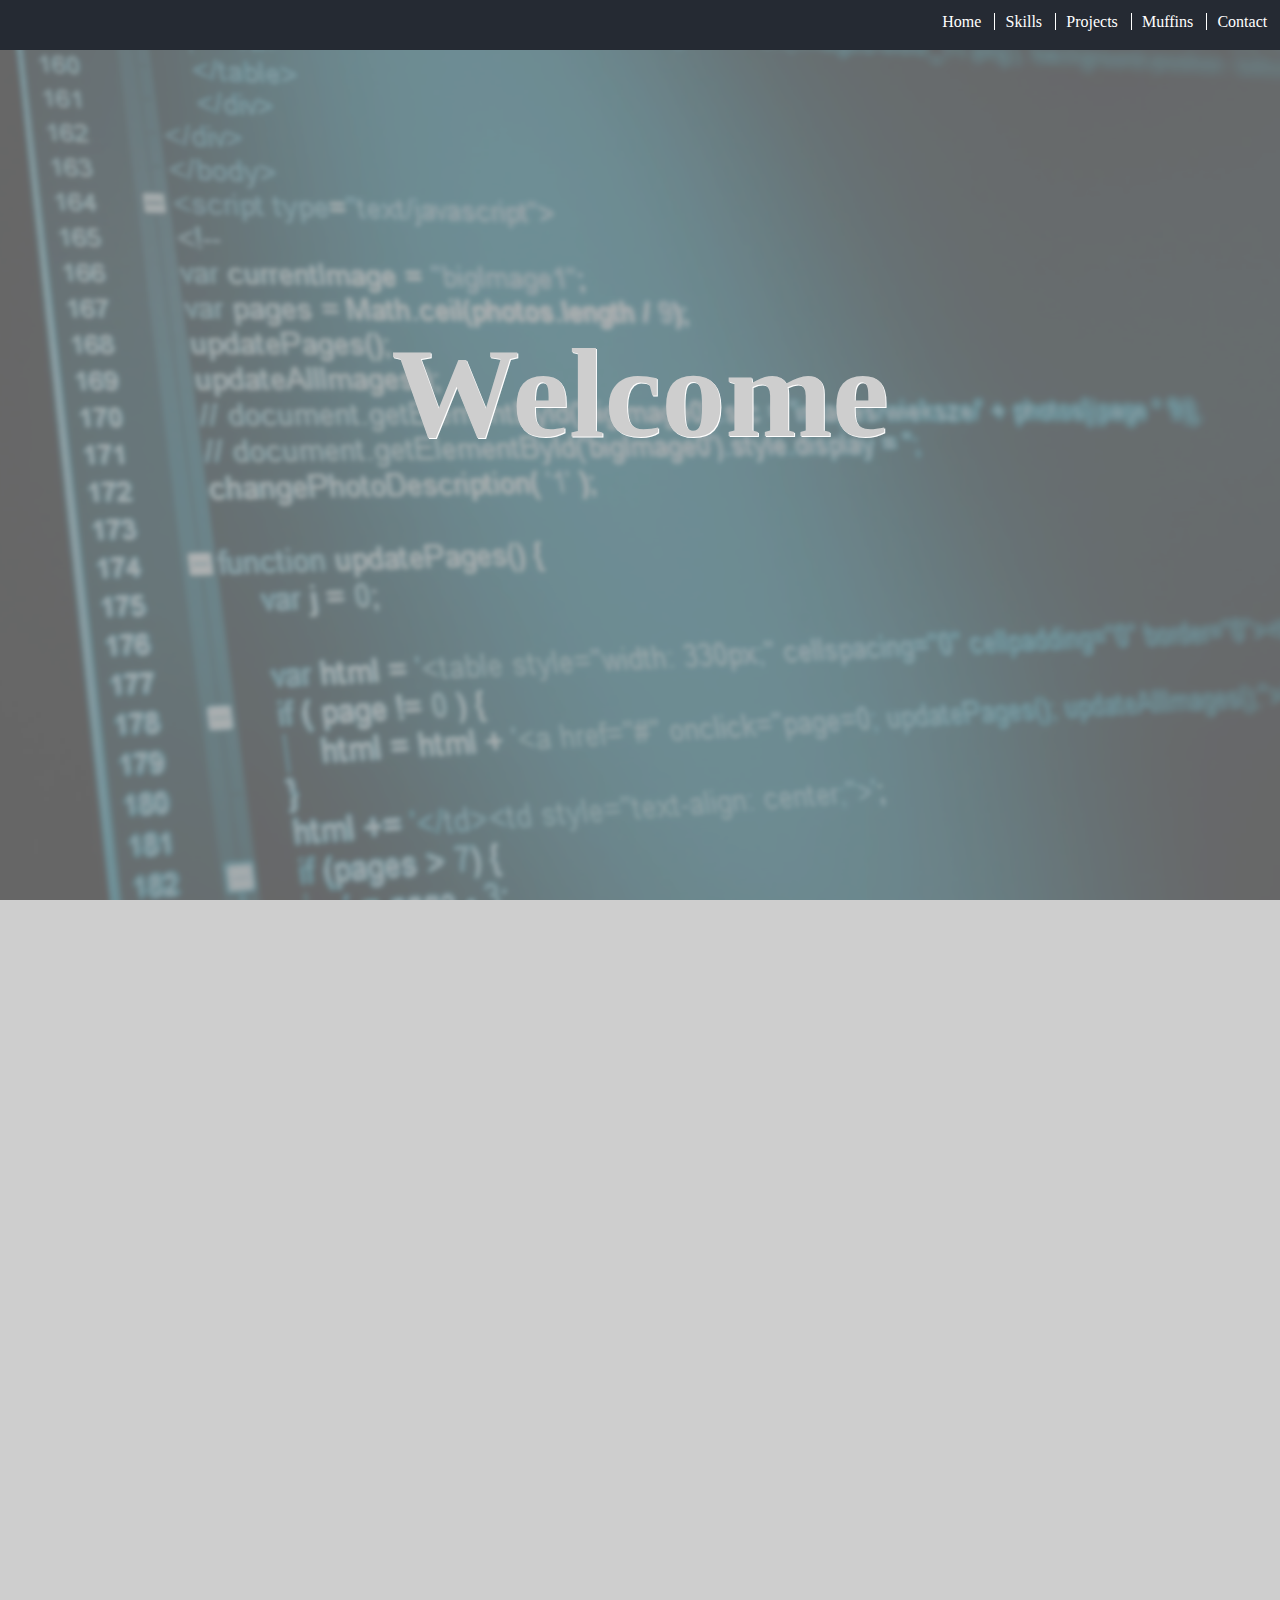
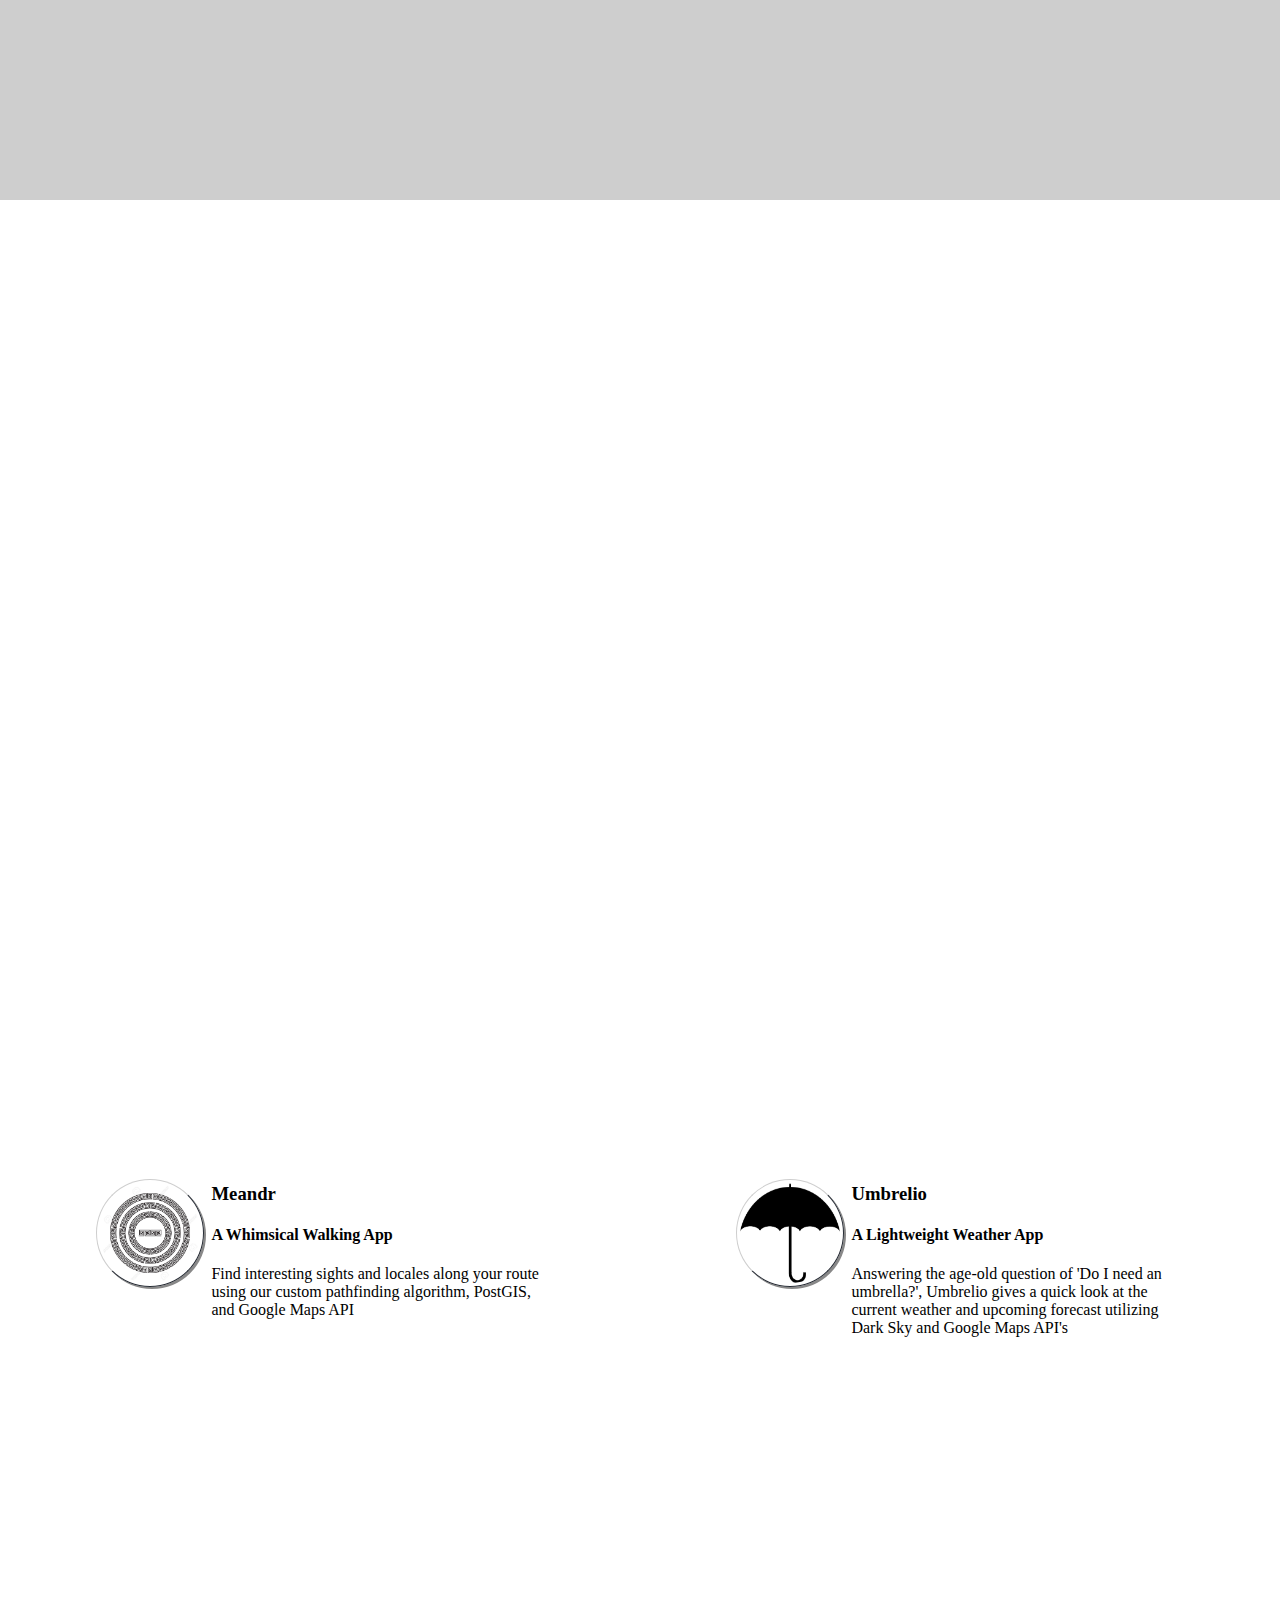
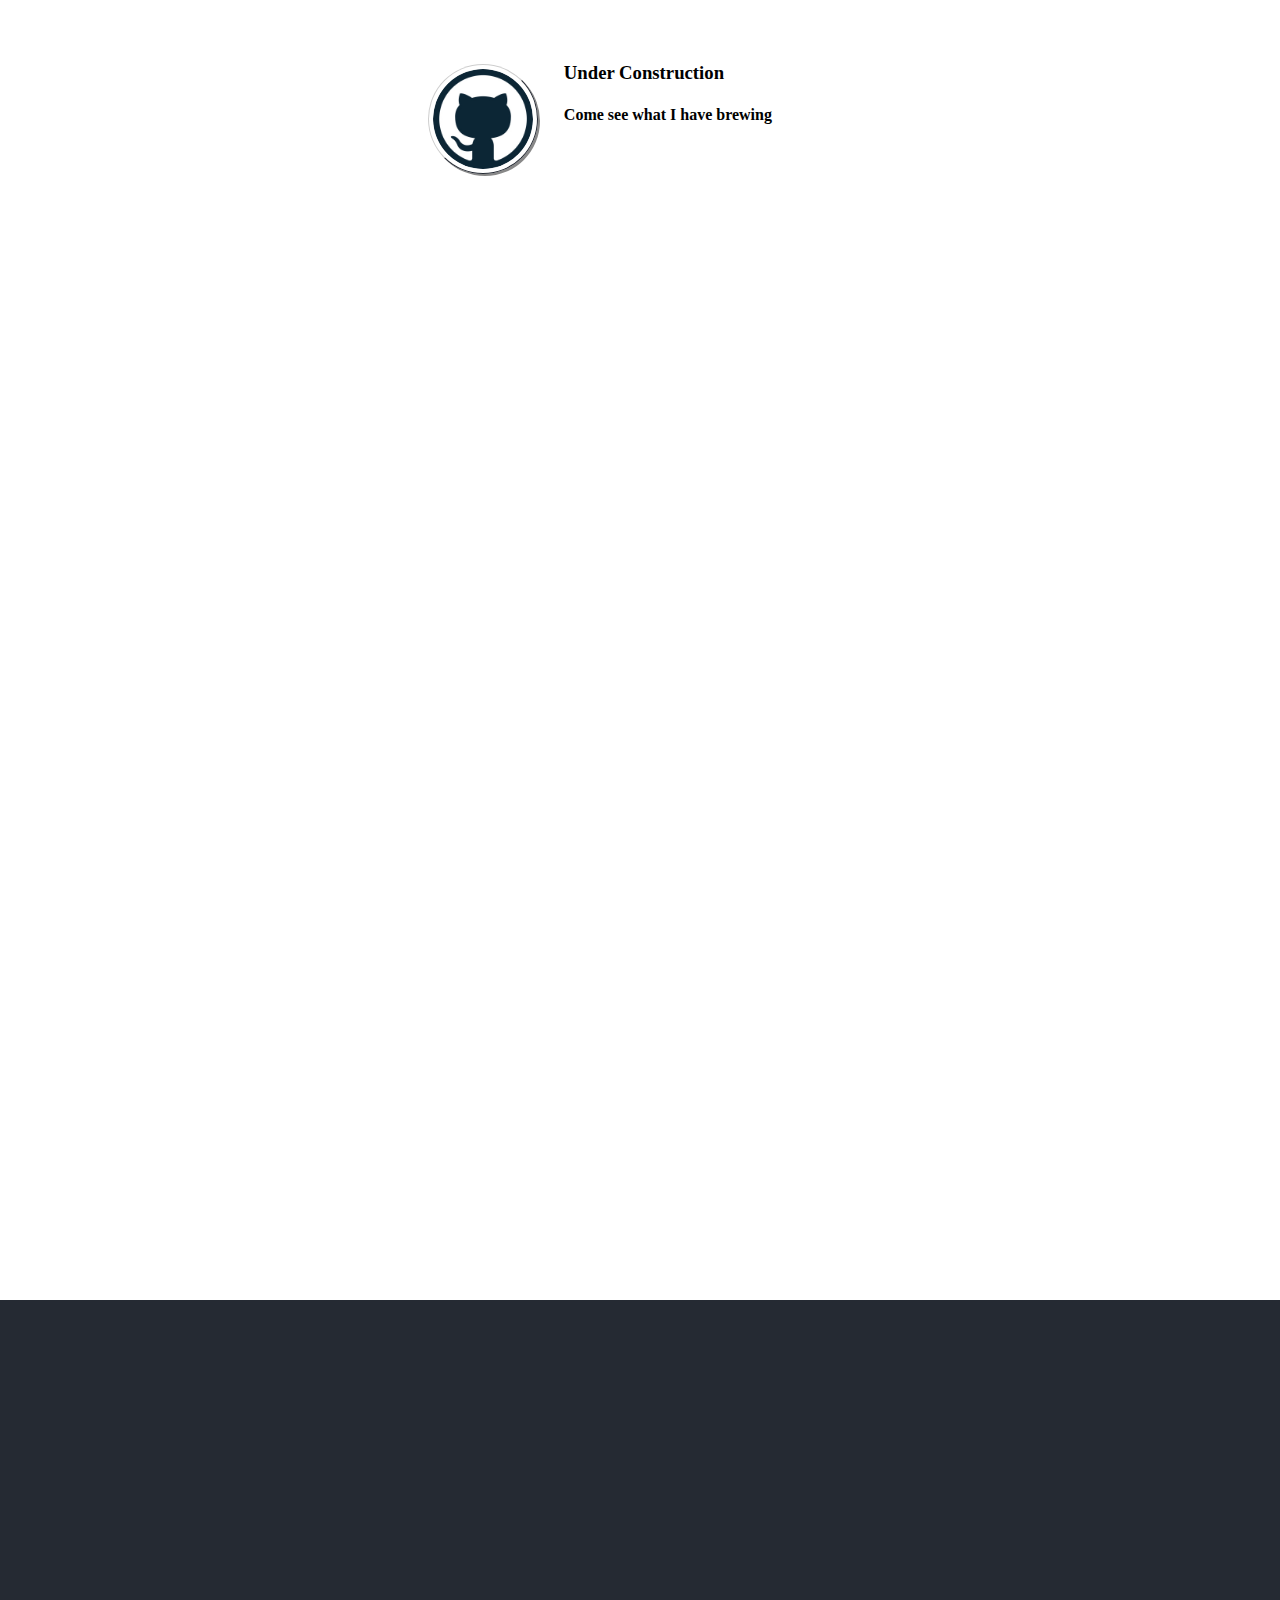
==== index.html @ 7a091af2 "add custom fonts (local)" ====
<!DOCTYPE html>
<html>
<head>
	<title></title>
	<link rel="stylesheet" type="text/css" href="./assets/css/styles.css">
	<script src="http://ajax.googleapis.com/ajax/libs/jquery/3.2.1/jquery.js"></script>
	<script type="text/javascript" src="./assets/js/application.js"></script>
</head>
<body>
	<header>
		<nav>
			<a href="index.html#splash">Home</a>
			<a href="index.html#skills">Skills</a>
			<a href="index.html#projects">Projects</a>
			<a href="index.html#muffins">Muffins</a>
			<a href="index.html#contact">Contact</a>
		</nav>
	</header>
	<section class="splash">
		<h1>Welcome</h1>
	</section>
	<section class="skills">
		
	</section>	
	<section class="divider"></section>
	<section class="projects">
		<section class="project">
			<section class="project-image">
				<a target="_blank" href="https://meandr.herokuapp.com">
					<img src="assets/static/images/meander.jpeg">
				</a>
			</section>	
			<section class="project-text">
				<h3>Meandr</h3>
				<h4>A Whimsical Walking App</h4>
				<p>Find interesting sights and locales along your route using our custom pathfinding algorithm, PostGIS, and Google Maps API</p>
			</section>
		</section>
		<section class="project">
			<section class="project-image">
				<a target="_blank" href="https://umbrelio.herokuapp.com">
					<img src="assets/static/images/umbrella.jpeg">
				</a>	 
			</section>
			<section class="project-text">
				<h3>Umbrelio</h3>
				<h4>A Lightweight Weather App</h4>
				<p>Answering the age-old question of 'Do I need an umbrella?', Umbrelio gives a quick look at the current weather and upcoming forecast utilizing Dark Sky and Google Maps API's</p>
			</section>
		</section>
		<section class="project">
			<section class="project-image">	
				<a target="_blank" href="https://github.com/Joel-B-Williams">
					<img src="assets/static/images/github.jpeg">
				</a>
			</section> 
			<section class="project-text">
				<h3>Under Construction</h3>
				<h4>Come see what I have brewing</h4>
			</section>
		</section>
		
	</section>
	<section class="divider"></section>
	<section class="muffins">
		
	</section>
	<section class="divider"></section>
	<section class="contact">
		
	</section>
</body>
</html>
---- assets/css/styles.css ----
body, html {
	margin: 0;
	padding: 0;
	font-family: jura;
}

h1 {
	margin: 0;
	padding: 25% 0 0 0;
	text-align: center;
	font-size: 8em;
	color: #cecece;
	text-shadow: 1px 1px white;
	font-family: the woodlands;
}

h2, h3, h4, h5, h6 {
	font-family: jura;
}

/*HEADER/NAV BAR*/

header {
	z-index: 1;
	min-height: 50px;
	background: #252a33;
	position: fixed;
	top: 0;
	width: 100%;
}

a {
	text-decoration: none;
	color: white;
}

a:hover {
	color: #cecece;
}

nav {
	padding: 1% 0 0 0;
	text-align: right;
}

nav a {
	border-right: solid white 1px;
	padding: 0 1% 0 .5%;
}

nav a:last-of-type {
	border-right: none;
}

/*LANDING SPLASH*/

.splash {
	background: url("../static/images/code.png") no-repeat top center fixed;
  background-size: cover;
  margin: 0;
  padding: 0;
}


/* DIVIDER SECTION */
.divider {
	background: url("../static/images/code.png") no-repeat top center fixed;
  background-size: cover;
  margin: 0;
  padding: 0;
  height: 100%;
  width: 100%;
}
/* SKILLS SECTION */
.skills {
	background: #cecece;
}

/* PROJECTS SECTION*/
.projects {
	background: white;
	display: flex;
	justify-content: space-around;
	flex-wrap: wrap;
}

.project-image {
	width: 30%;
}

.project-text {
	margin: 0 0 0 3%;
}

.project {
	display: flex;
	width: 35%;	
	margin: 5% 0 0 0;
}

.project a {
	width: 100%;
}

.project img {
	display: block;
	margin: 15% auto 0 auto;
	height: 100px;
	width: 100px;
	border-radius: 100px;
	border-top: 1px solid #cecece;
  border-left: 1px solid #cecece;
  border-right: 1px solid #252a33;
  border-bottom: 1px solid #252a33;
  box-shadow: 2px 2px #888888;
	padding: 3% 3% 3% 3%;
}


/* MUFFINS!!! */
.muffins {
	background: #252a33;
}
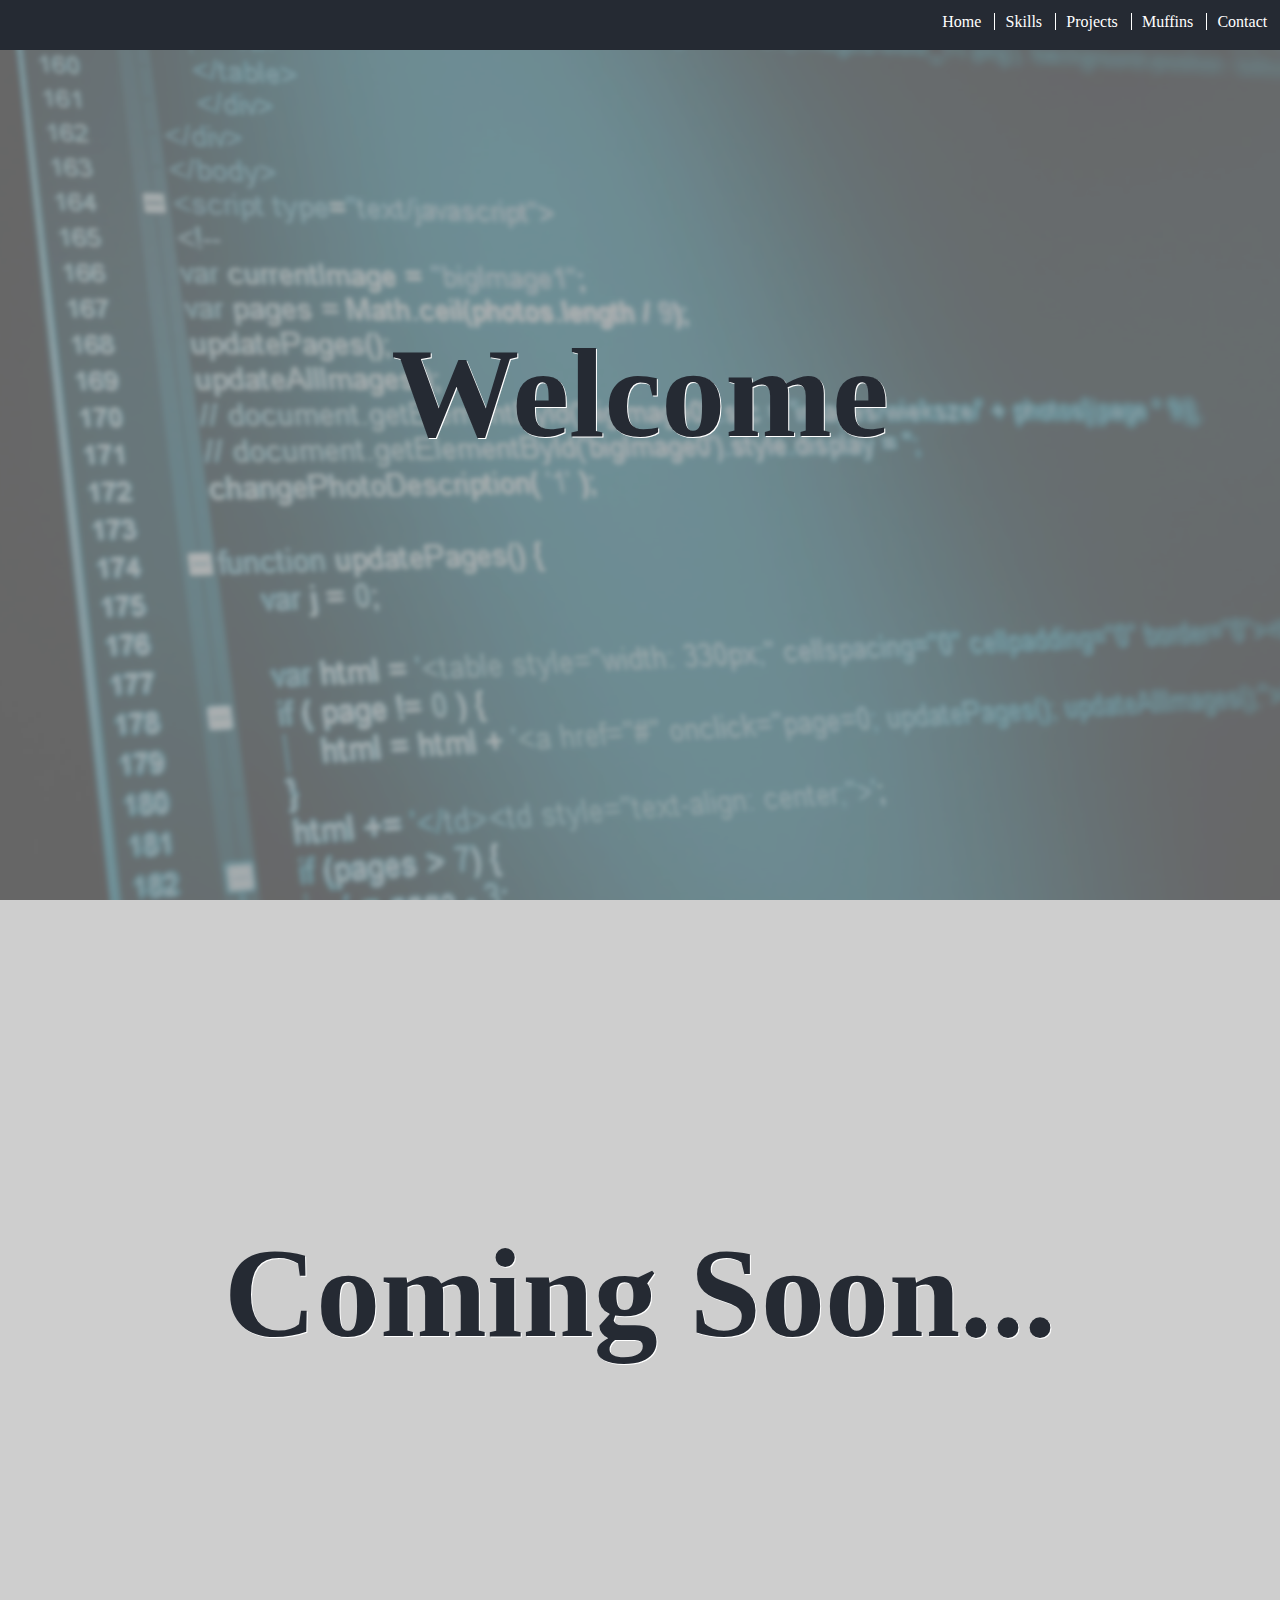
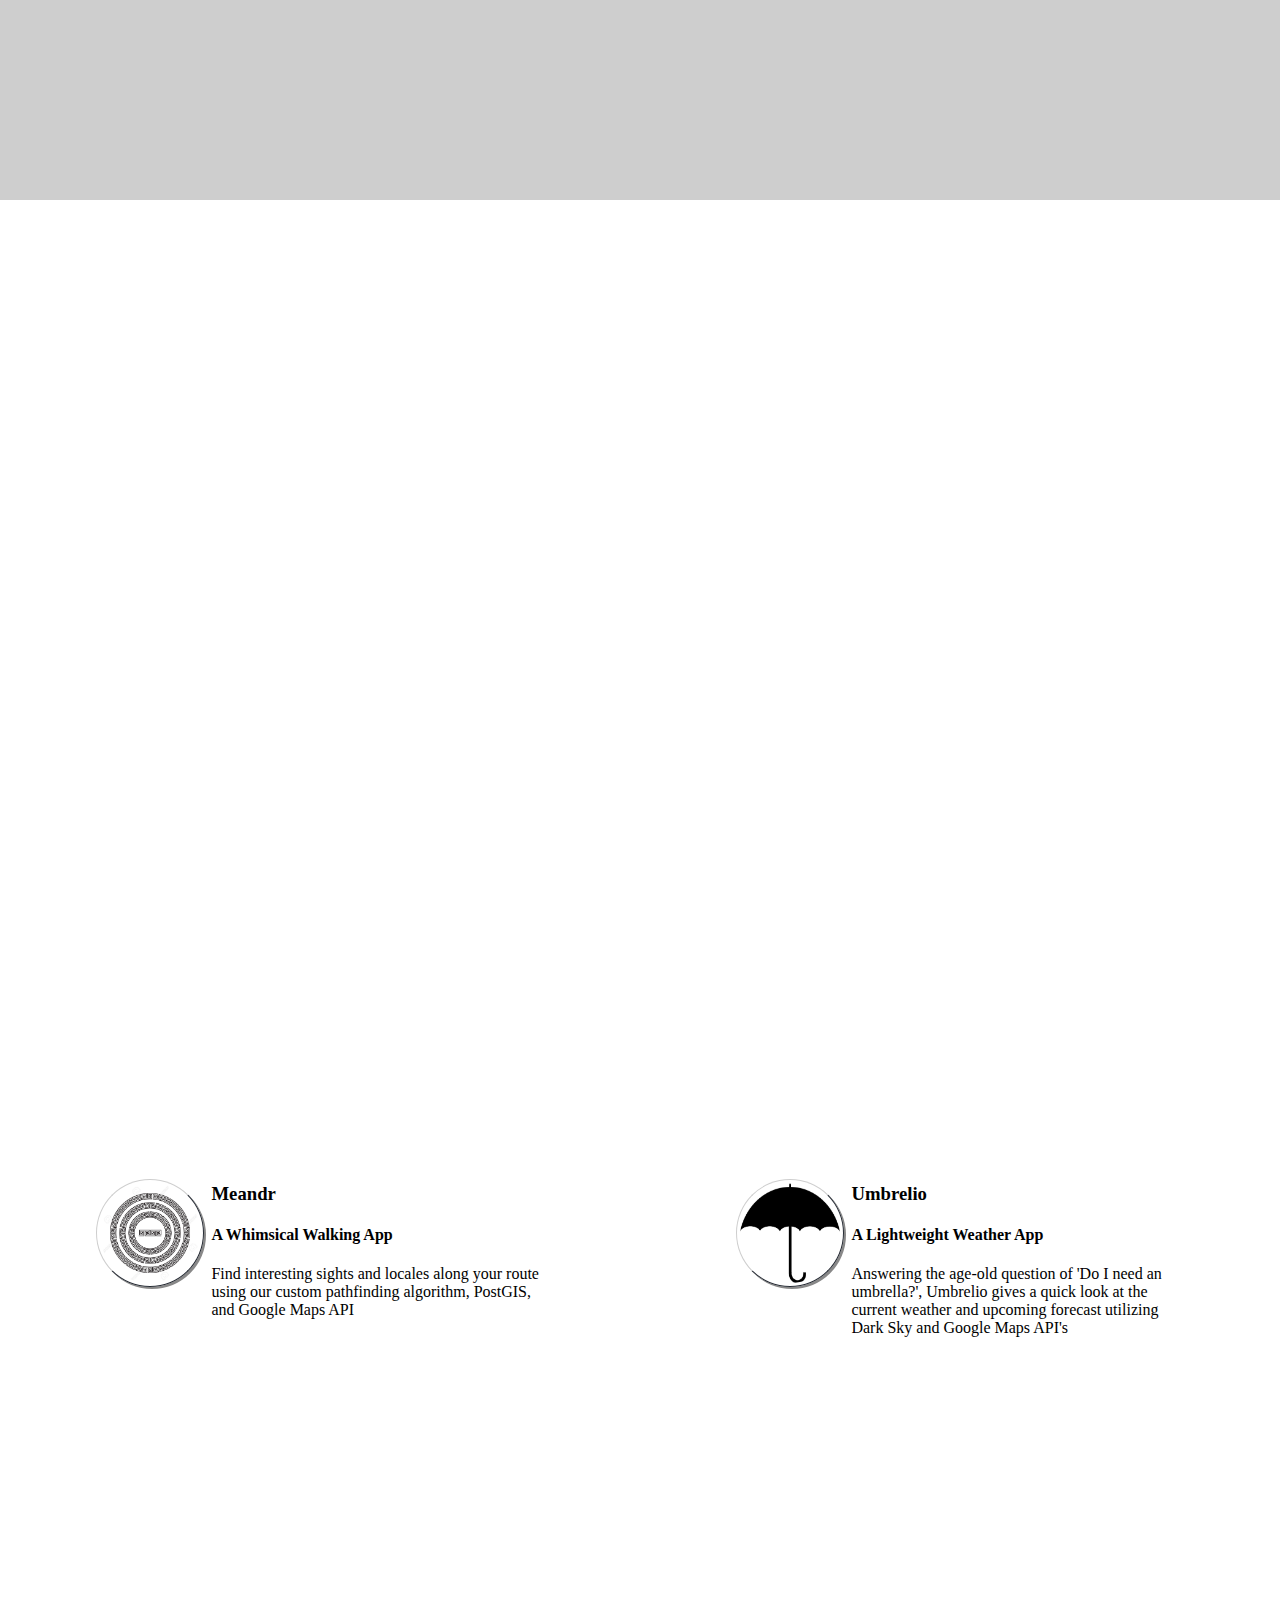
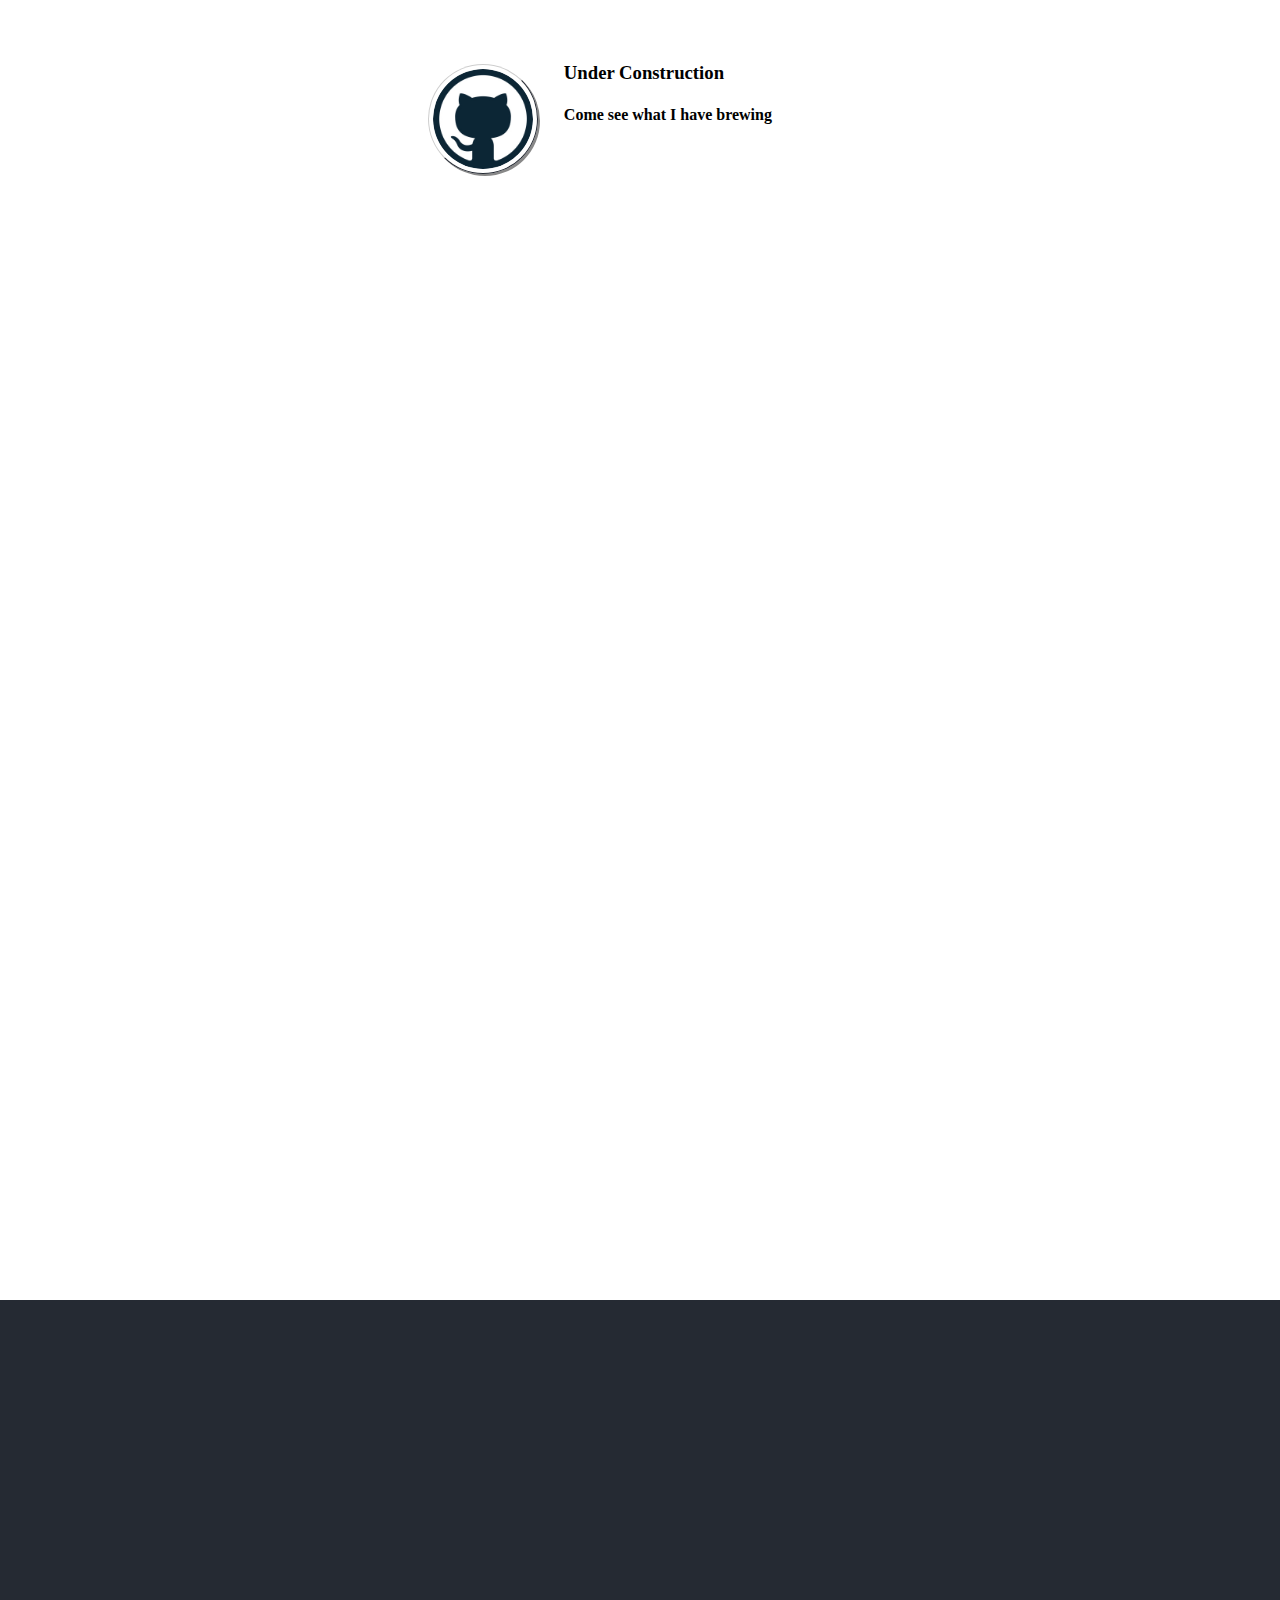
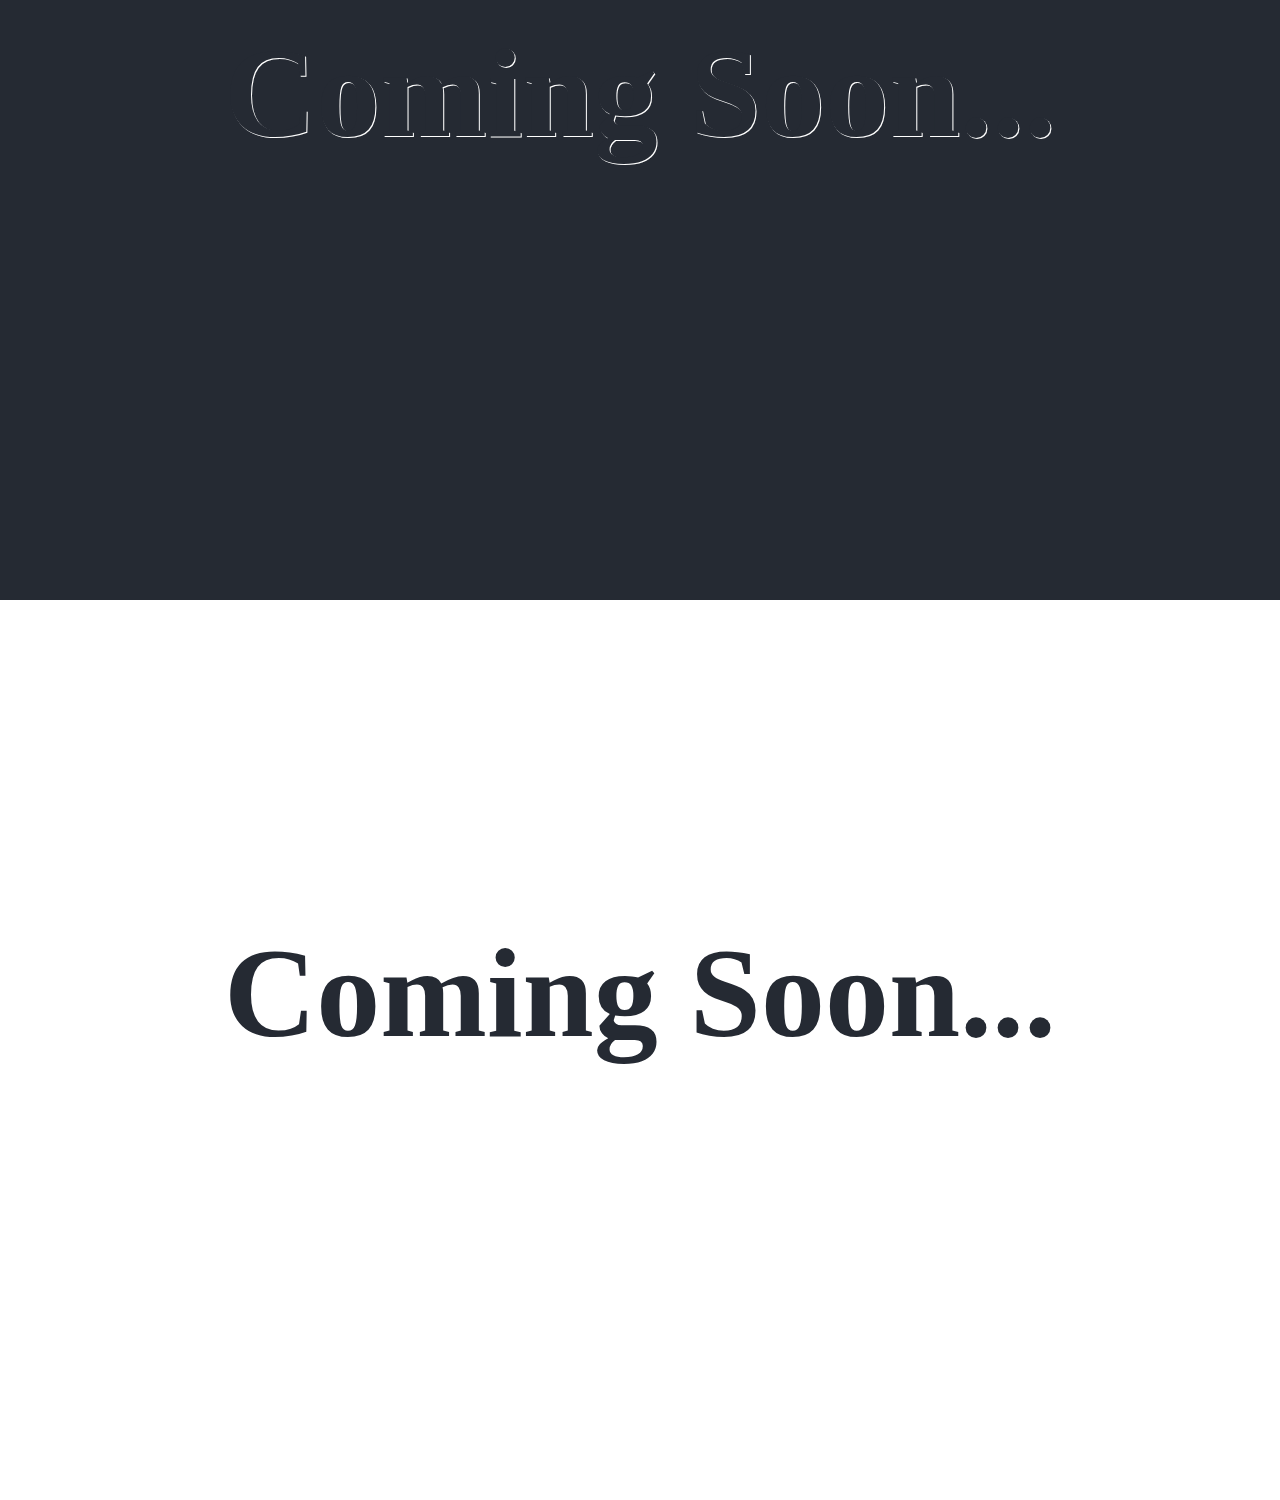
==== commit d512fc0c: "coming soon" ====
--- a/index.html
+++ b/index.html
@@ -20,7 +20,7 @@
 		<h1>Welcome</h1>
 	</section>
 	<section class="skills">
-		
+				<h1>Coming Soon...</h1>
 	</section>	
 	<section class="divider"></section>
 	<section class="projects">
@@ -63,11 +63,10 @@
 	</section>
 	<section class="divider"></section>
 	<section class="muffins">
-		
+				<h1>Coming Soon...</h1>
 	</section>
-	<section class="divider"></section>
-	<section class="contact">
-		
+	<section class="divider contact">
+				<h1>Coming Soon...</h1>
 	</section>
 </body>
 </html>--- a/assets/css/styles.css
+++ b/assets/css/styles.css
@@ -9,7 +9,7 @@
 	padding: 25% 0 0 0;
 	text-align: center;
 	font-size: 8em;
-	color: #cecece;
+	color: #252a33;
 	text-shadow: 1px 1px white;
 	font-family: the woodlands;
 }
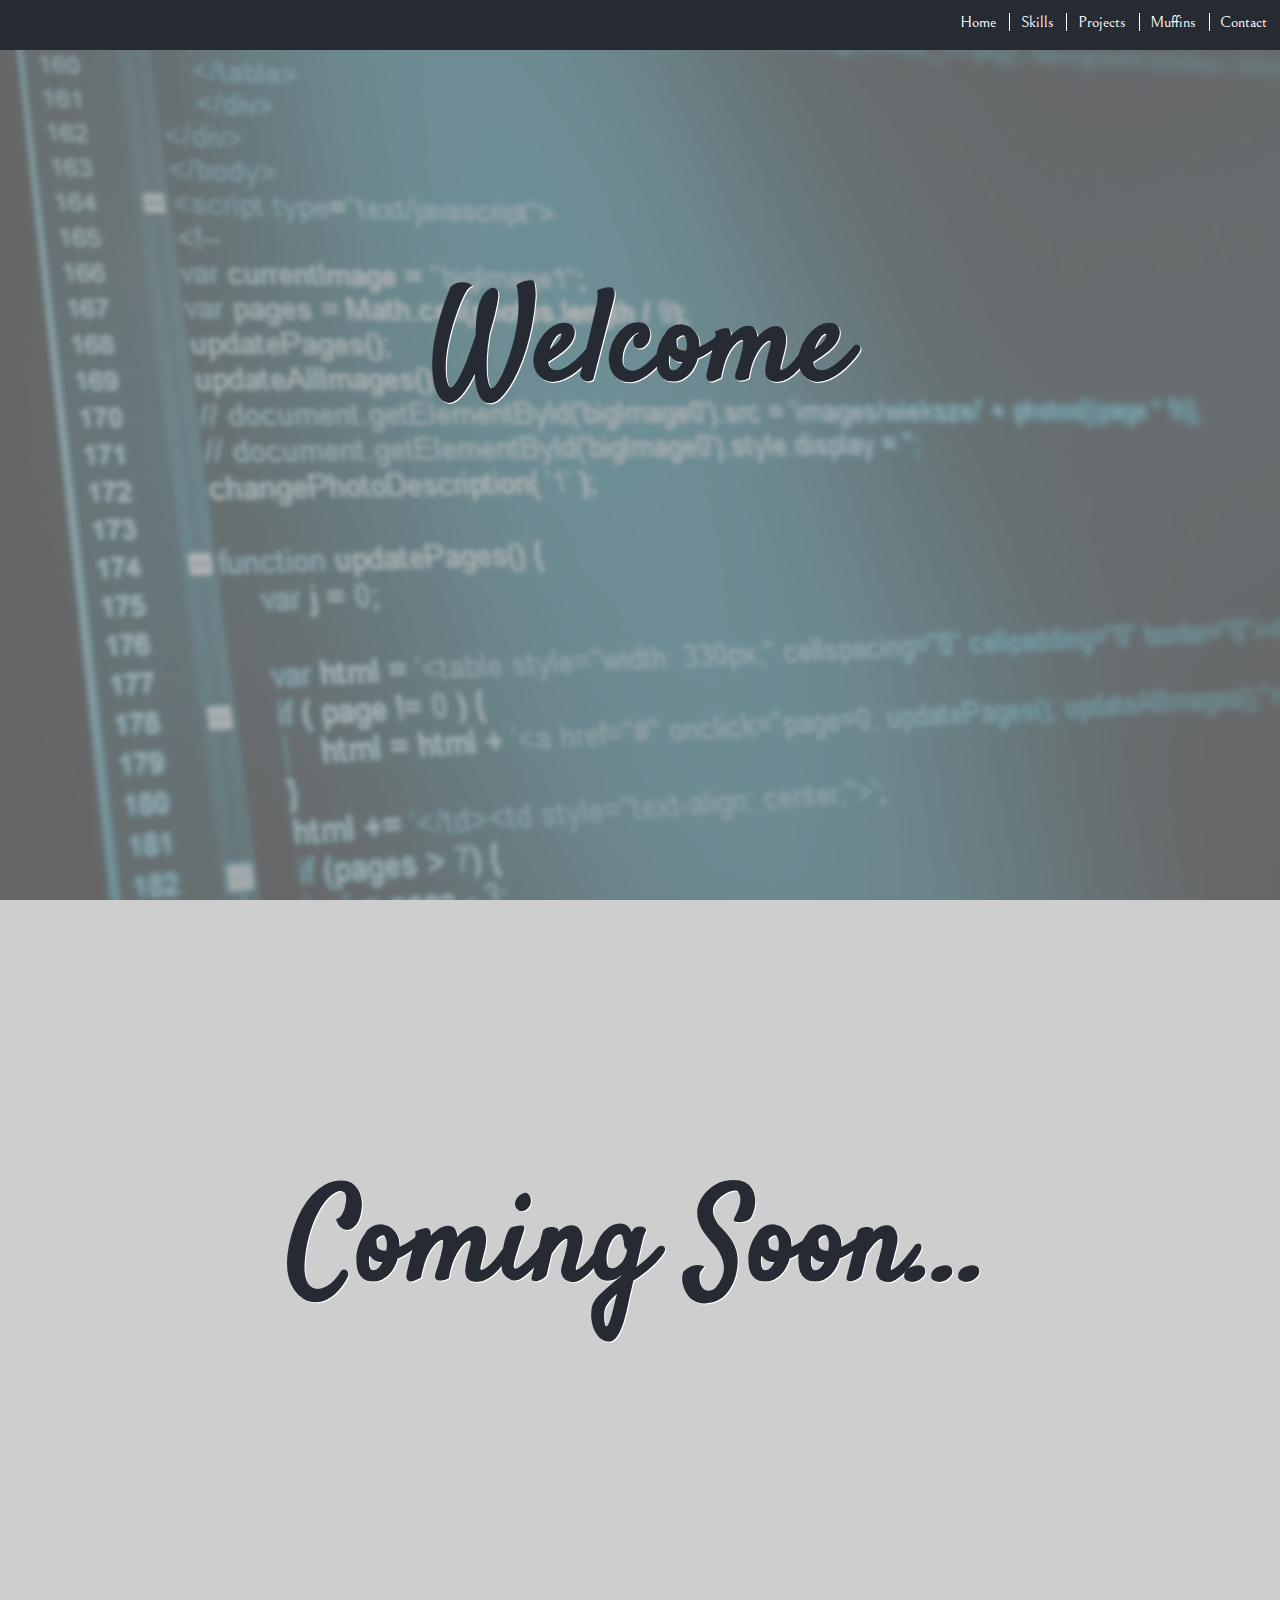
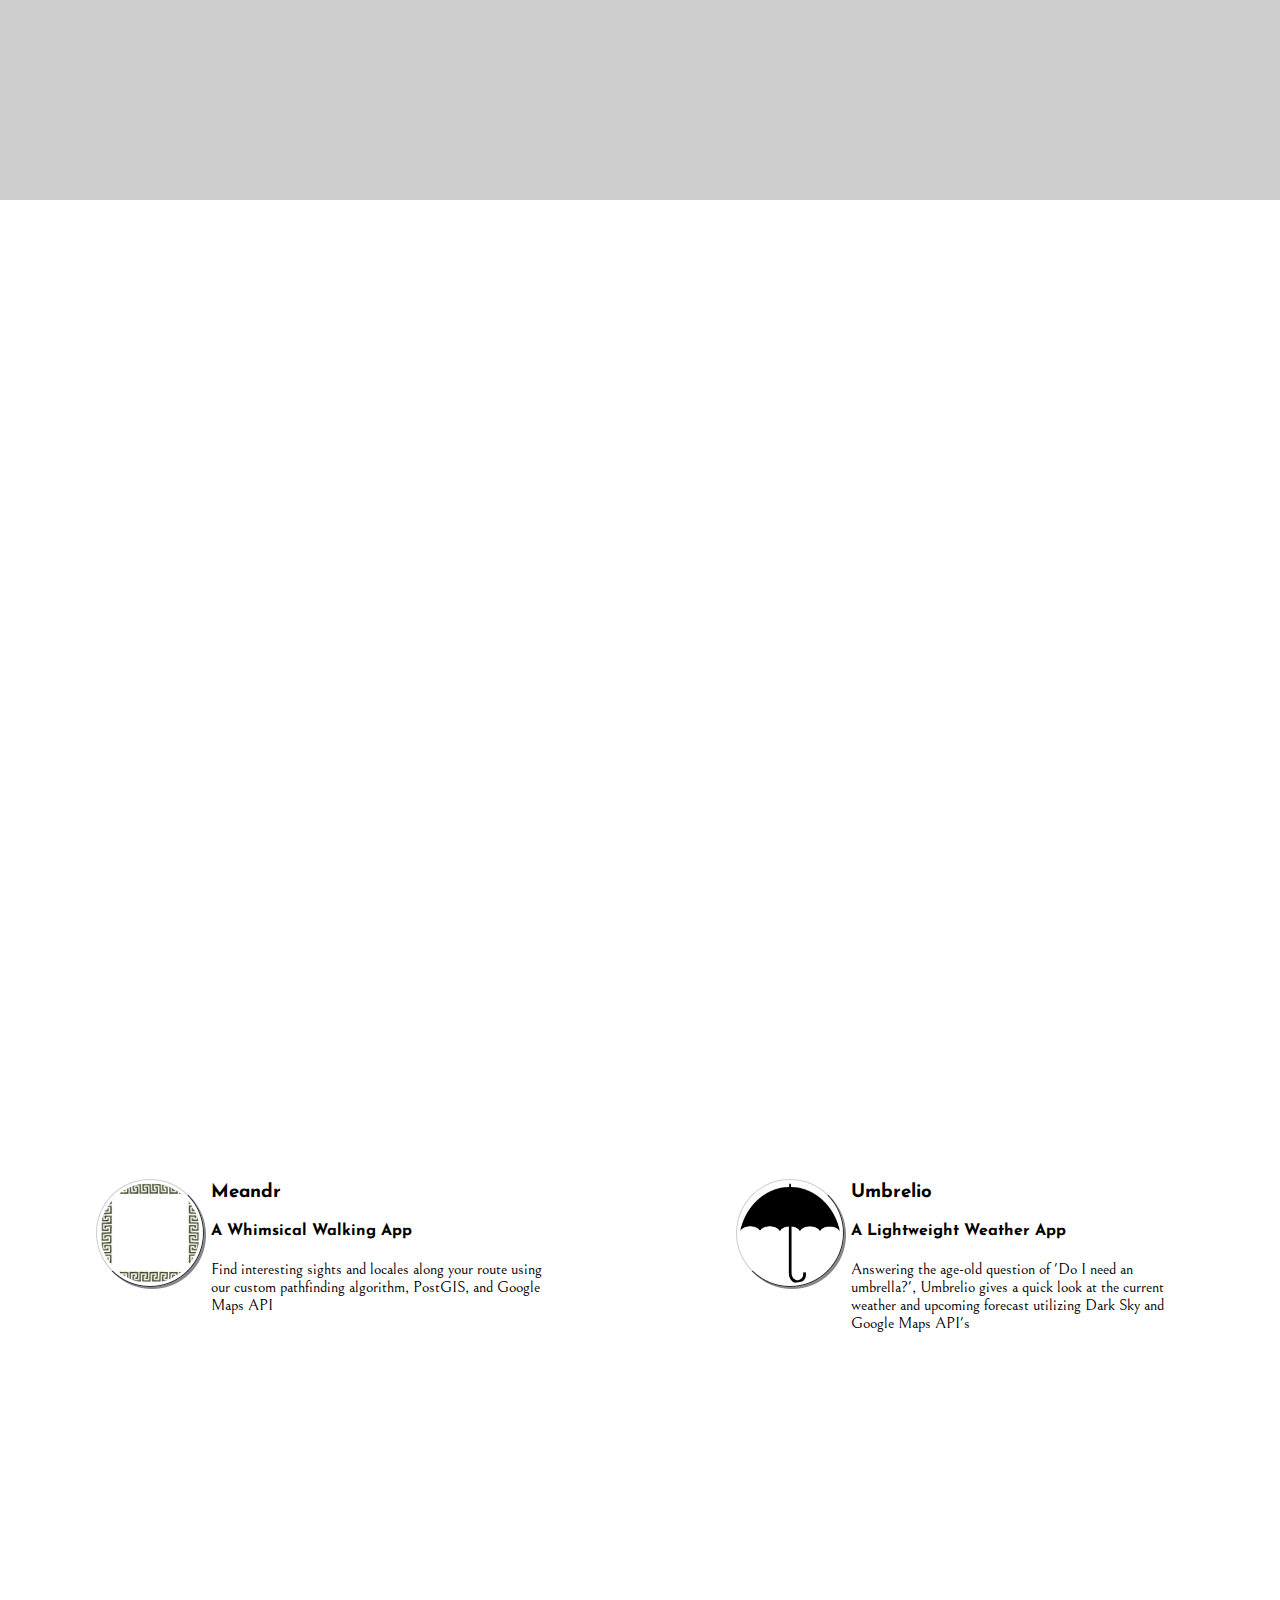
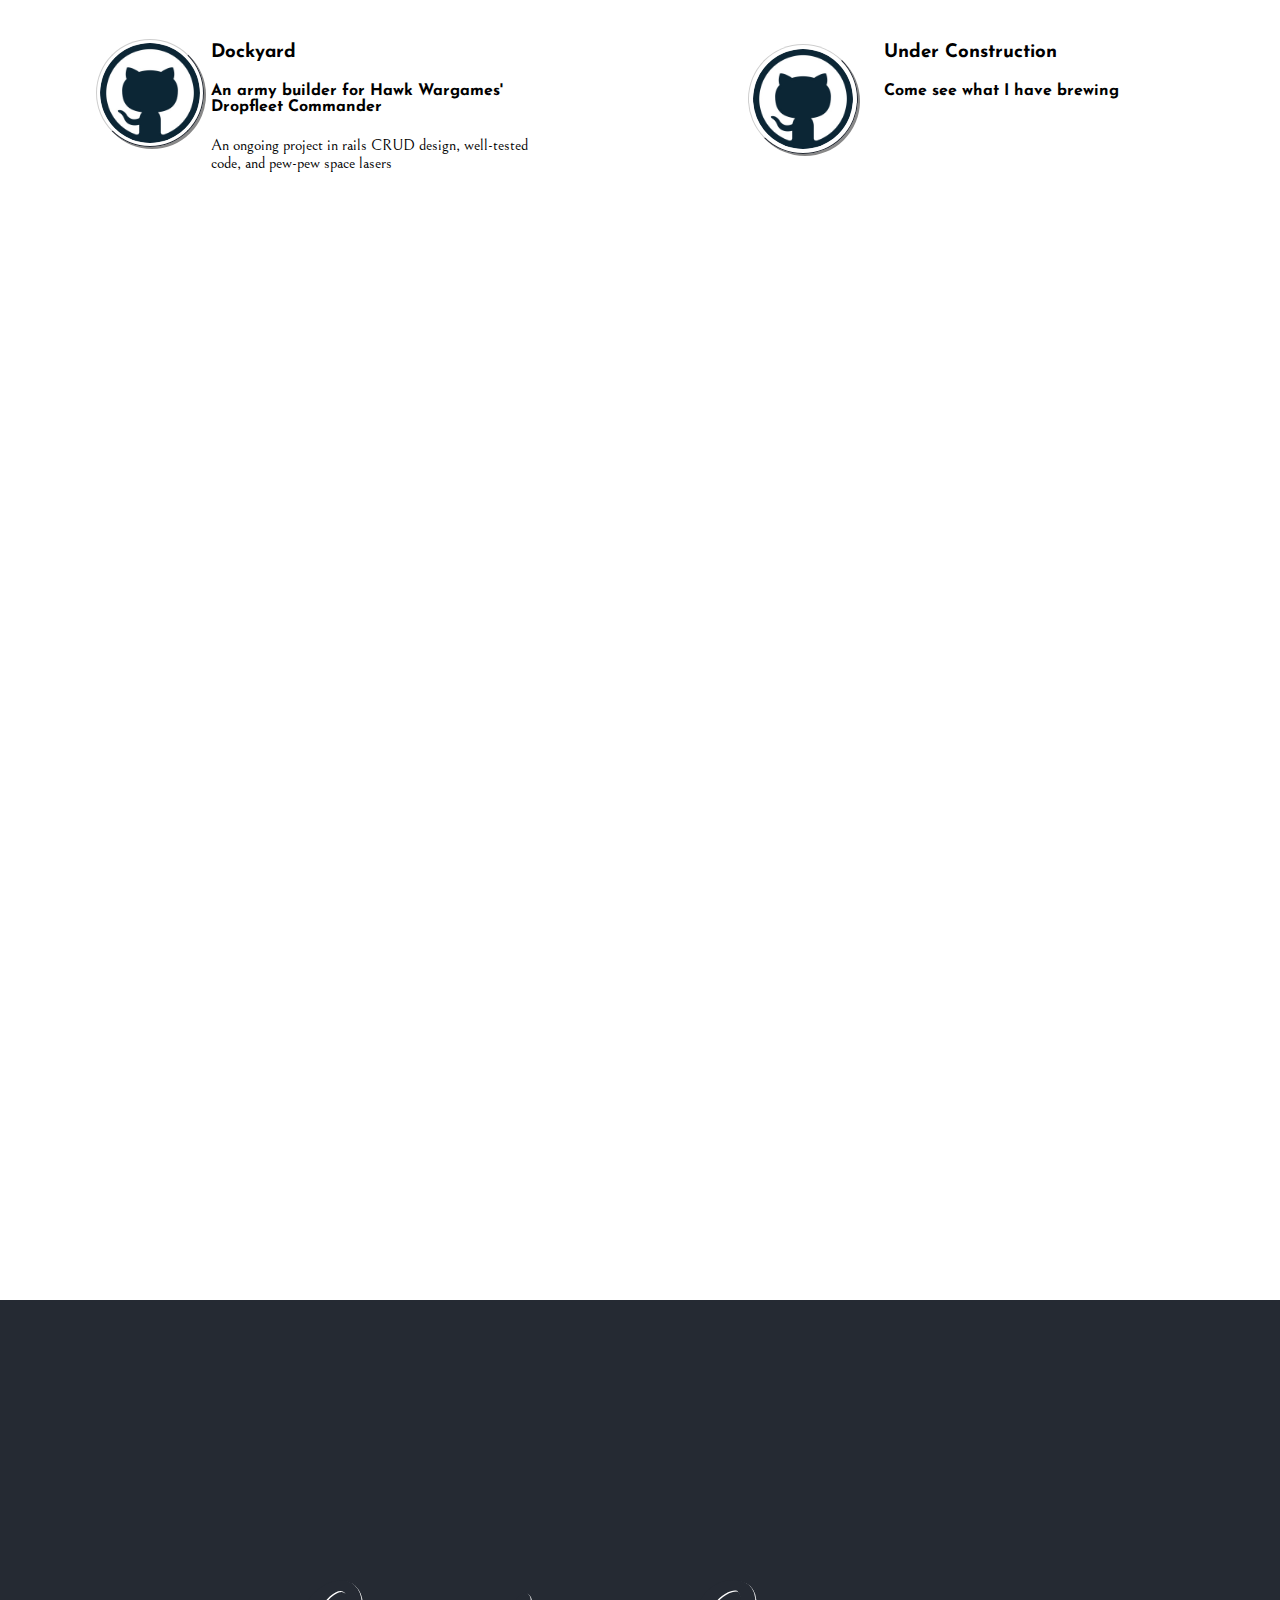
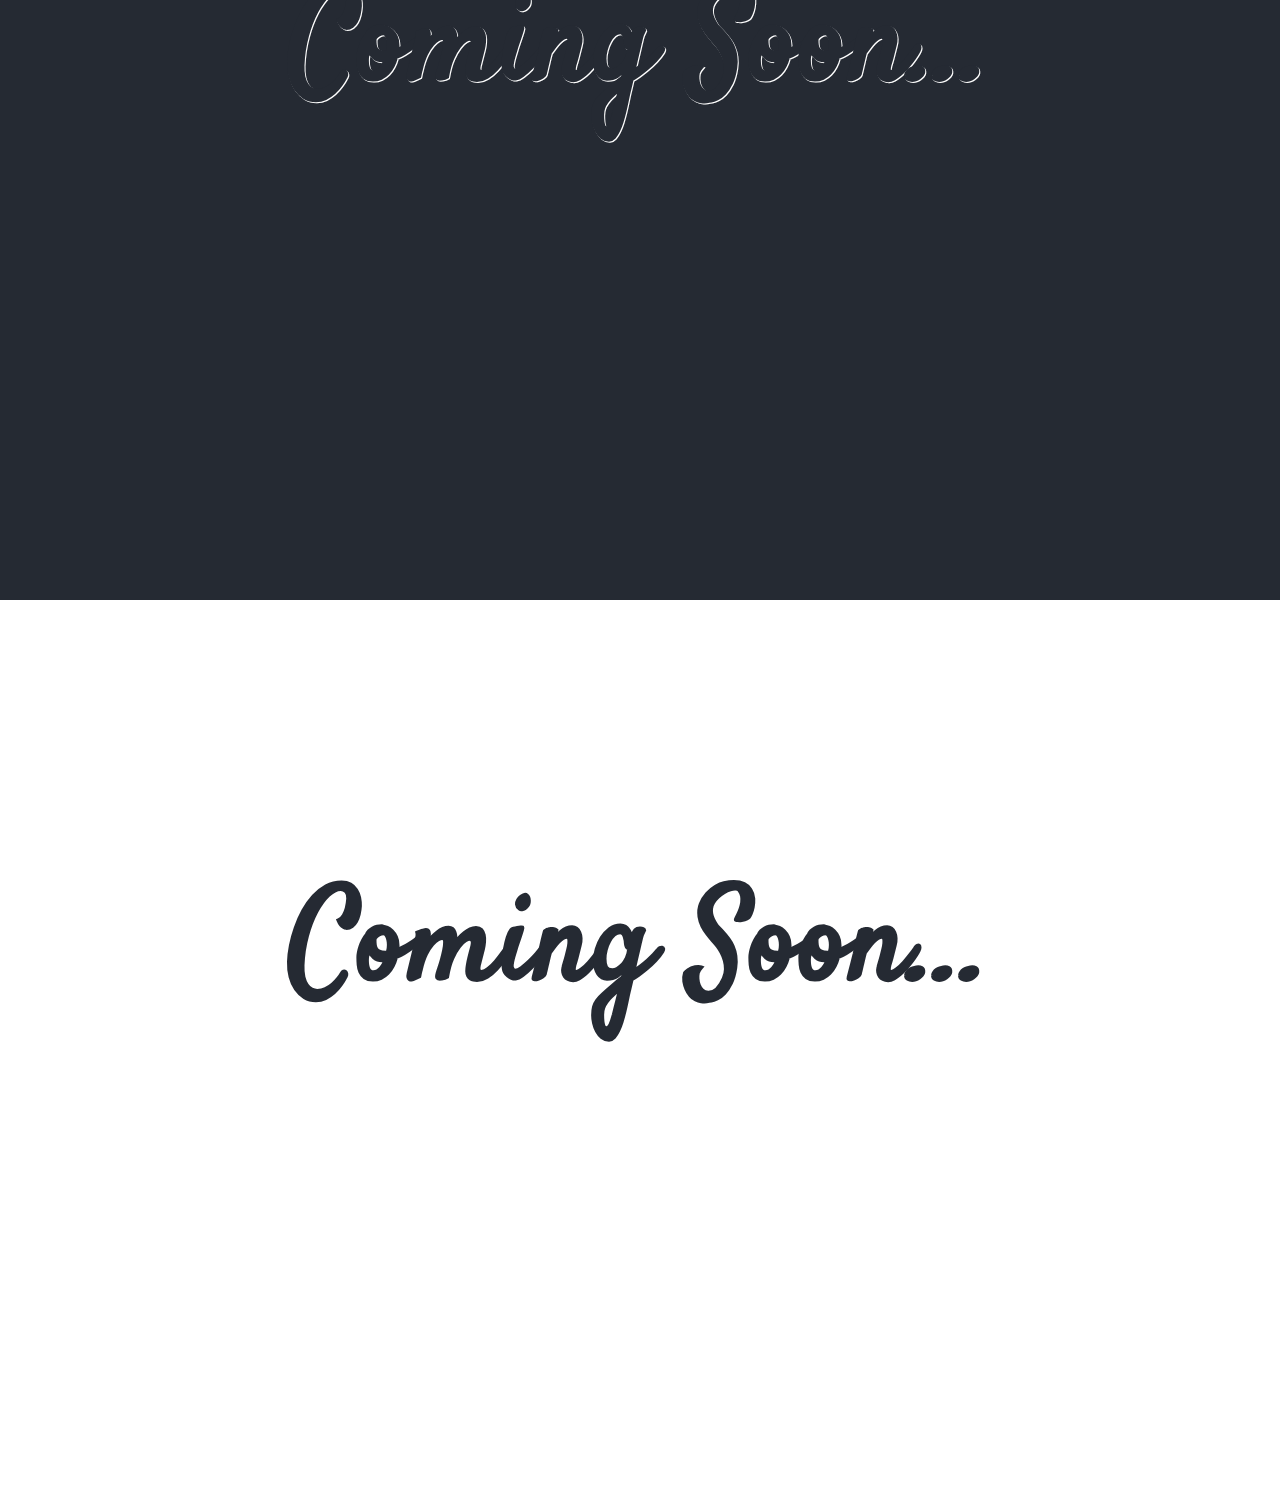
==== commit 95e65bf2: "add dockyard project" ====
--- a/index.html
+++ b/index.html
@@ -3,7 +3,7 @@
 <head>
 	<title></title>
 	<link rel="stylesheet" type="text/css" href="./assets/css/styles.css">
-	<script src="http://ajax.googleapis.com/ajax/libs/jquery/3.2.1/jquery.js"></script>
+	<script src="https://ajax.googleapis.com/ajax/libs/jquery/3.2.1/jquery.js"></script>
 	<script type="text/javascript" src="./assets/js/application.js"></script>
 </head>
 <body>
@@ -50,6 +50,18 @@
 		</section>
 		<section class="project">
 			<section class="project-image">	
+				<a target="_blank" href="https://dockyard.herokuapp.com">
+					<img src="assets/static/images/github.jpeg">
+				</a>
+			</section> 
+			<section class="project-text">
+				<h3>Dockyard</h3>
+				<h4>An army builder for Hawk Wargames' Dropfleet Commander</h4>
+				<p>An ongoing project in rails CRUD design, well-tested code, and pew-pew space lasers</p>
+			</section>
+		</section>
+		<section class="project">
+			<section class="project-image">	
 				<a target="_blank" href="https://github.com/Joel-B-Williams">
 					<img src="assets/static/images/github.jpeg">
 				</a>
--- a/assets/css/styles.css
+++ b/assets/css/styles.css
@@ -1,21 +1,23 @@
+@import url('https://fonts.googleapis.com/css?family=Bellefair|Josefin+Sans|Satisfy');
+
 body, html {
 	margin: 0;
 	padding: 0;
-	font-family: jura;
+	font-family: 'Bellefair', serif;
 }
 
 h1 {
 	margin: 0;
-	padding: 25% 0 0 0;
+	padding: 20% 0 0 0;
 	text-align: center;
 	font-size: 8em;
 	color: #252a33;
 	text-shadow: 1px 1px white;
-	font-family: the woodlands;
+	font-family: 'Satisfy', cursive;
 }
 
 h2, h3, h4, h5, h6 {
-	font-family: jura;
+	font-family: 'Josefin Sans', sans-serif;
 }
 
 /*HEADER/NAV BAR*/
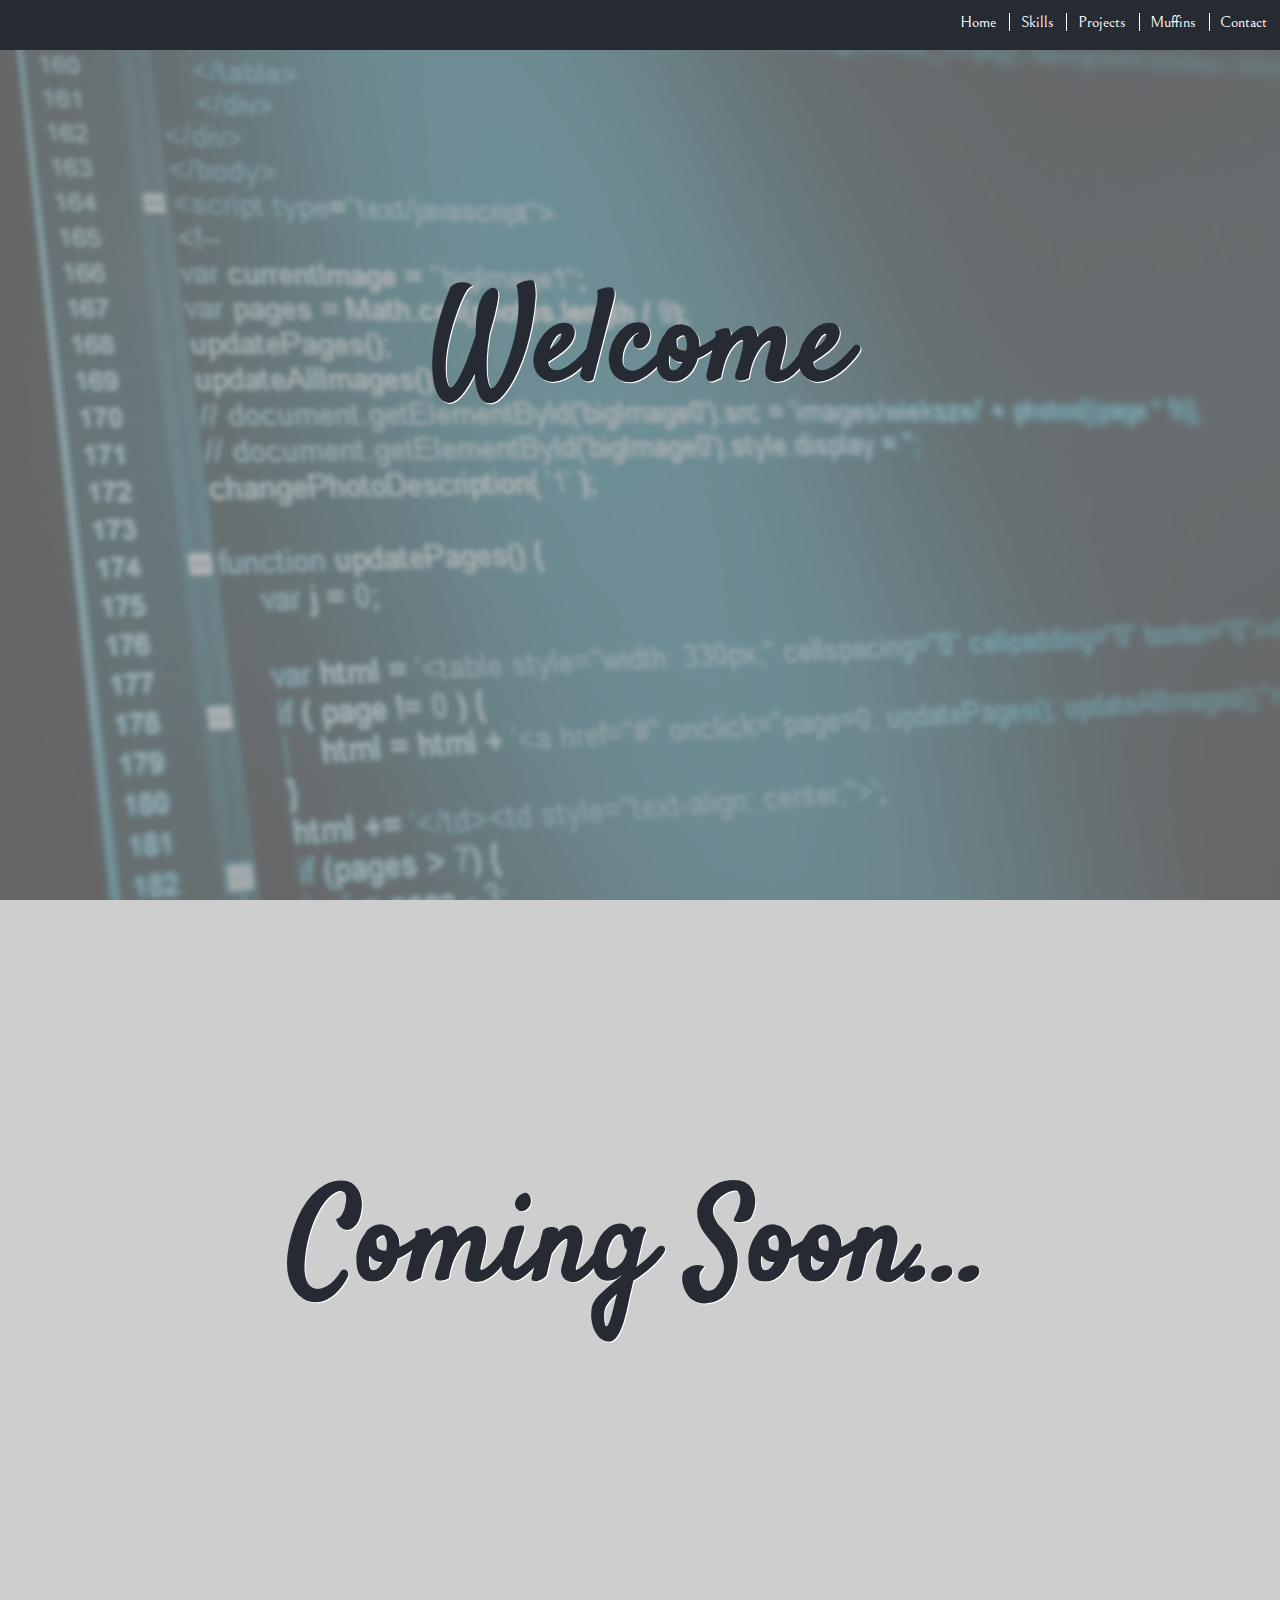
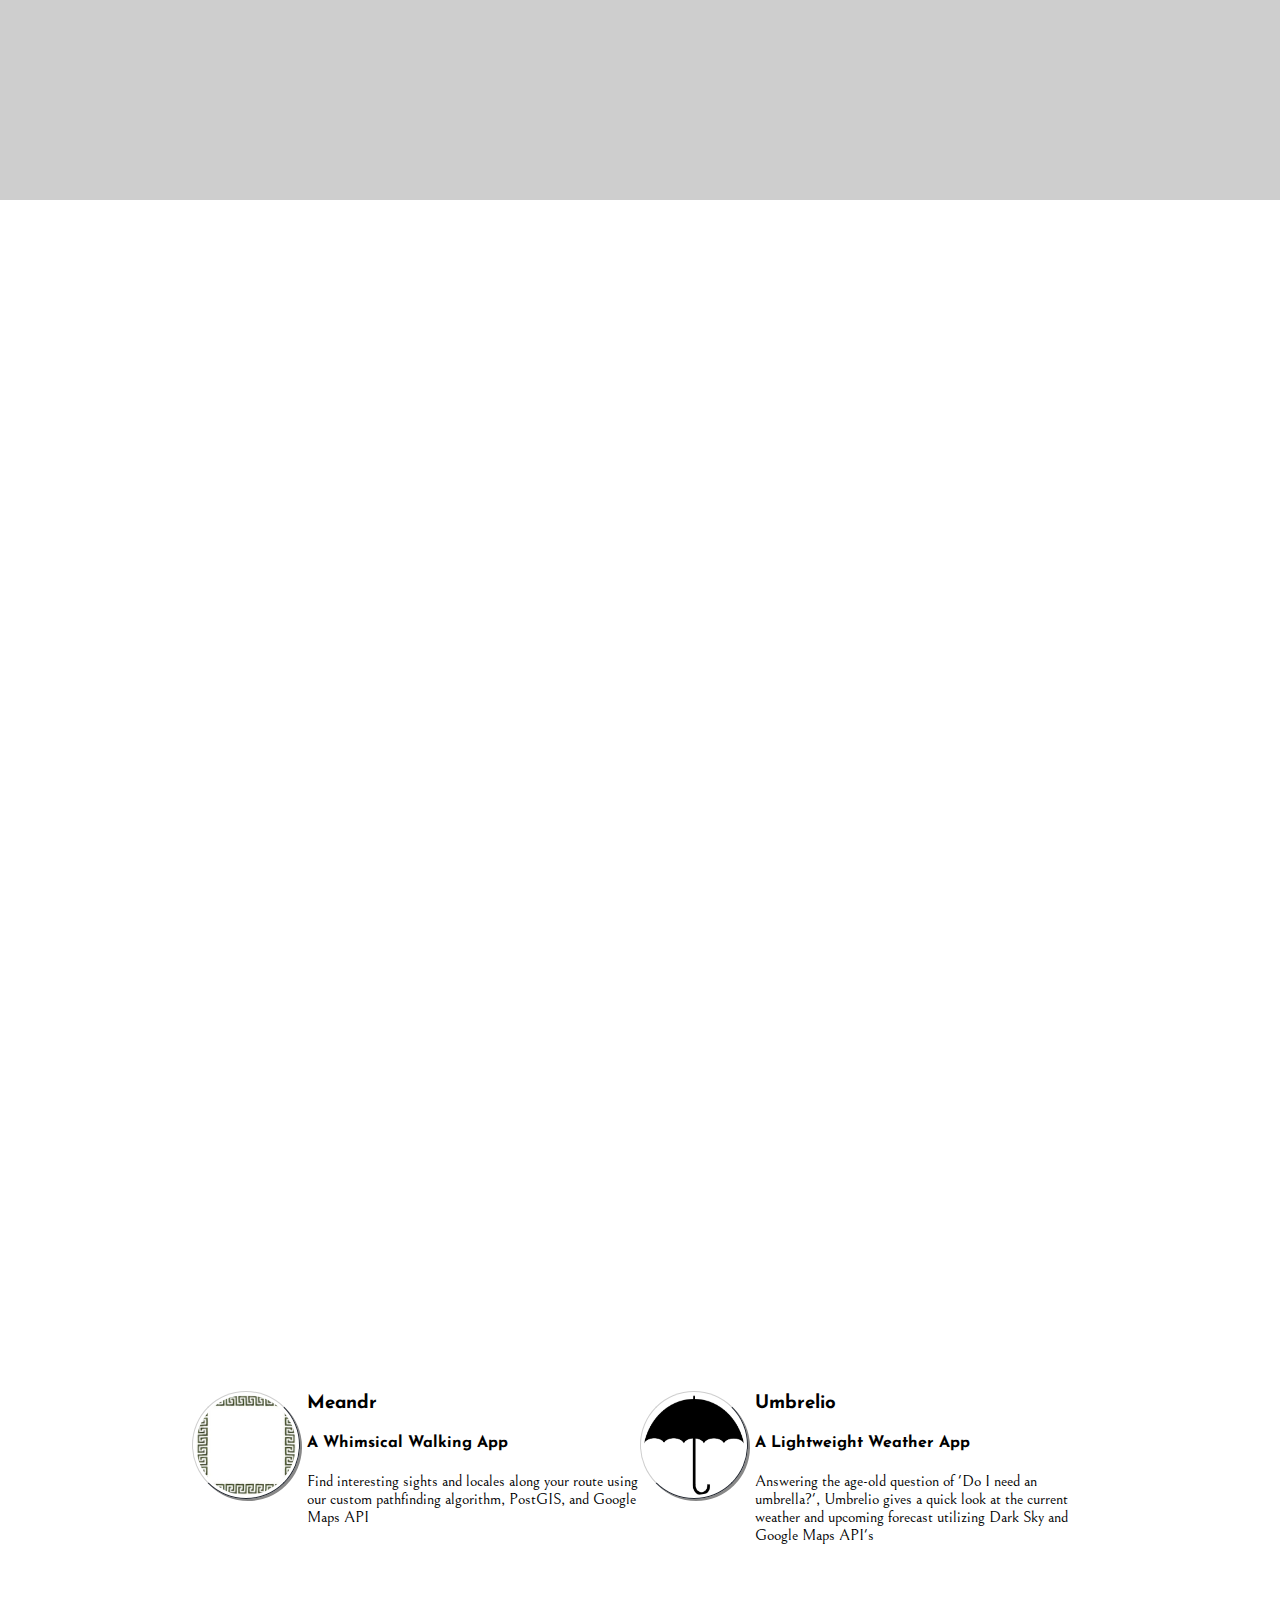
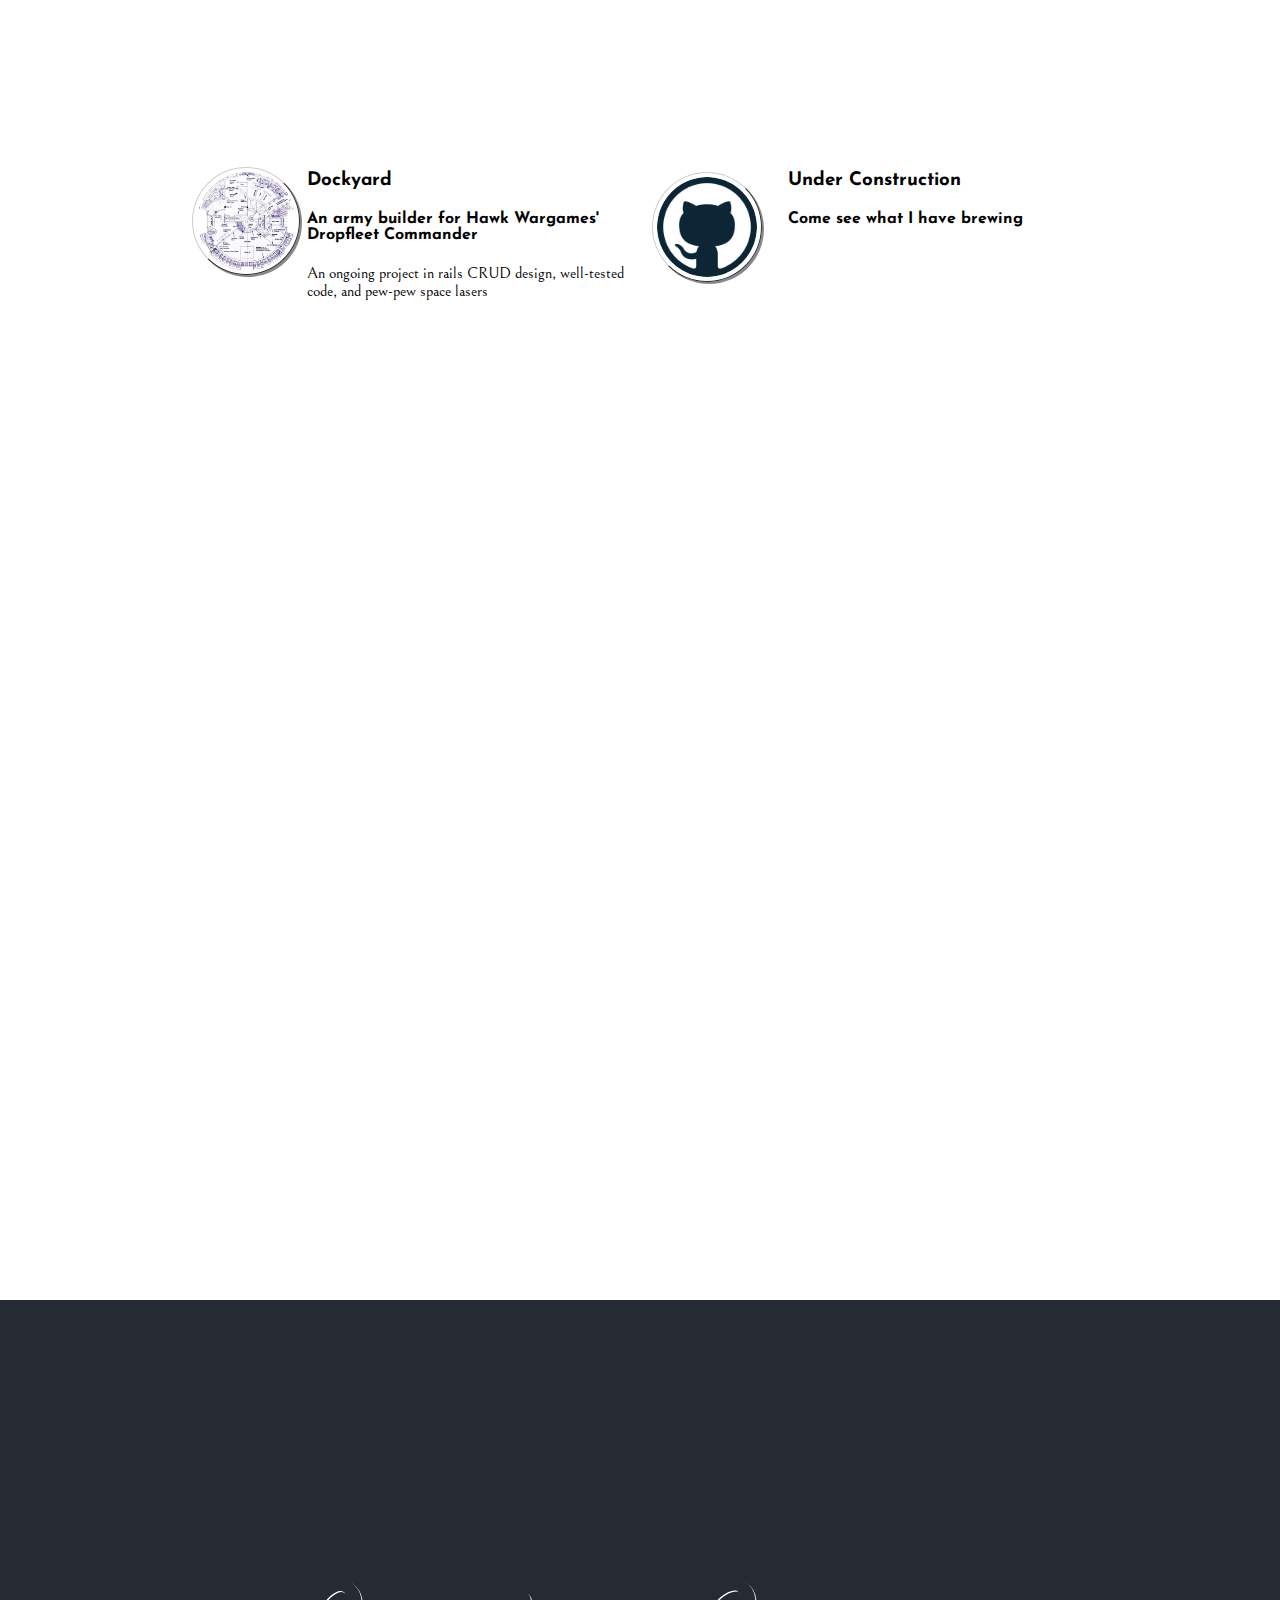
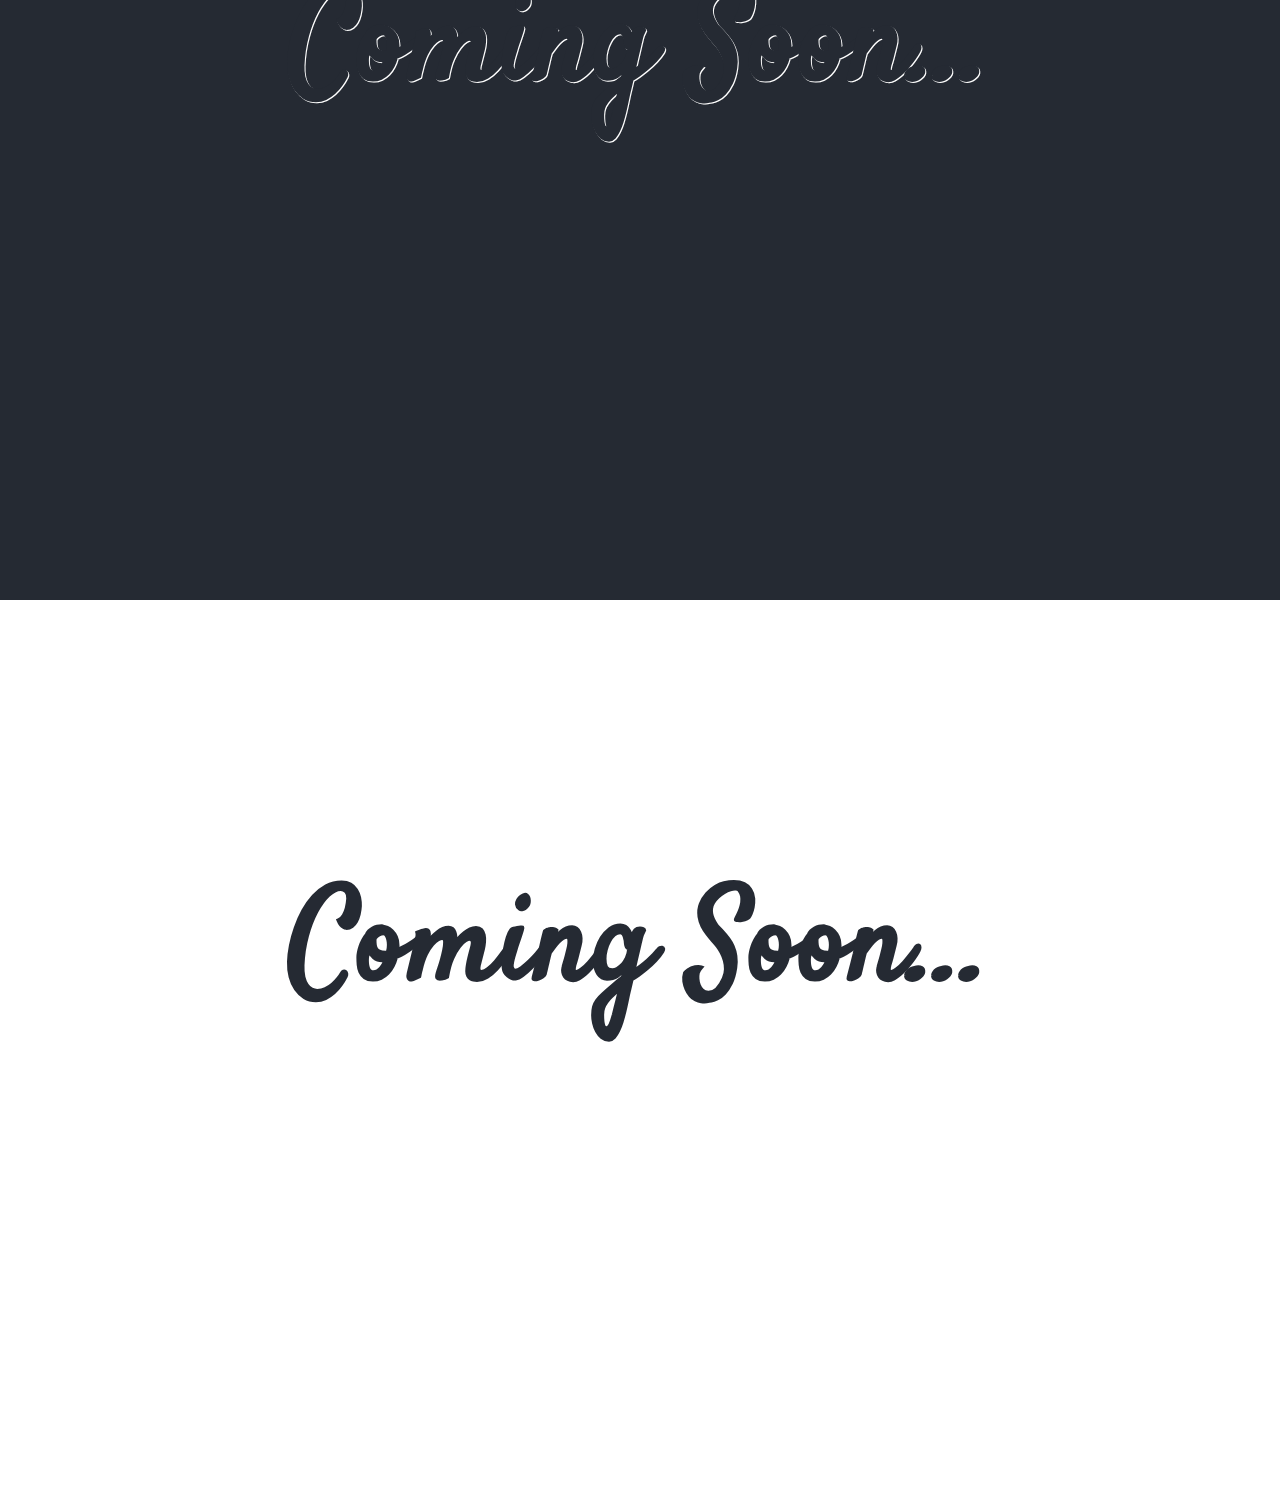
==== commit c2736b83: "adjust project alignment & dockyard image" ====
--- a/index.html
+++ b/index.html
@@ -23,59 +23,63 @@
 				<h1>Coming Soon...</h1>
 	</section>	
 	<section class="divider"></section>
-	<section class="projects">
-		<section class="project">
-			<section class="project-image">
-				<a target="_blank" href="https://meandr.herokuapp.com">
-					<img src="assets/static/images/meander.jpeg">
-				</a>
-			</section>	
-			<section class="project-text">
-				<h3>Meandr</h3>
-				<h4>A Whimsical Walking App</h4>
-				<p>Find interesting sights and locales along your route using our custom pathfinding algorithm, PostGIS, and Google Maps API</p>
+		<section class="projects">
+			
+			<section class="project">
+				<section class="project-image">
+					<a target="_blank" href="https://meandr.herokuapp.com">
+						<img src="assets/static/images/meander.jpeg">
+					</a>
+				</section>	
+				<section class="project-text">
+					<h3>Meandr</h3>
+					<h4>A Whimsical Walking App</h4>
+					<p>Find interesting sights and locales along your route using our custom pathfinding algorithm, PostGIS, and Google Maps API</p>
+				</section>
 			</section>
-		</section>
-		<section class="project">
-			<section class="project-image">
-				<a target="_blank" href="https://umbrelio.herokuapp.com">
-					<img src="assets/static/images/umbrella.jpeg">
-				</a>	 
+			
+			<section class="project">
+				<section class="project-image">
+					<a target="_blank" href="https://umbrelio.herokuapp.com">
+						<img src="assets/static/images/umbrella.jpeg">
+					</a>	 
+				</section>
+				<section class="project-text">
+					<h3>Umbrelio</h3>
+					<h4>A Lightweight Weather App</h4>
+					<p>Answering the age-old question of 'Do I need an umbrella?', Umbrelio gives a quick look at the current weather and upcoming forecast utilizing Dark Sky and Google Maps API's</p>
+				</section>
 			</section>
-			<section class="project-text">
-				<h3>Umbrelio</h3>
-				<h4>A Lightweight Weather App</h4>
-				<p>Answering the age-old question of 'Do I need an umbrella?', Umbrelio gives a quick look at the current weather and upcoming forecast utilizing Dark Sky and Google Maps API's</p>
+			
+			<section class="project">
+				<section class="project-image">	
+					<a target="_blank" href="https://dockyard.herokuapp.com">
+						<img src="assets/static/images/spaceship.jpeg">
+					</a>
+				</section> 
+				<section class="project-text">
+					<h3>Dockyard</h3>
+					<h4>An army builder for Hawk Wargames' Dropfleet Commander</h4>
+					<p>An ongoing project in rails CRUD design, well-tested code, and pew-pew space lasers</p>
+				</section>
 			</section>
-		</section>
-		<section class="project">
-			<section class="project-image">	
-				<a target="_blank" href="https://dockyard.herokuapp.com">
-					<img src="assets/static/images/github.jpeg">
-				</a>
-			</section> 
-			<section class="project-text">
-				<h3>Dockyard</h3>
-				<h4>An army builder for Hawk Wargames' Dropfleet Commander</h4>
-				<p>An ongoing project in rails CRUD design, well-tested code, and pew-pew space lasers</p>
+			
+			<section class="project">
+				<section class="project-image">	
+					<a target="_blank" href="https://github.com/Joel-B-Williams">
+						<img src="assets/static/images/github.jpeg">
+					</a>
+				</section> 
+				<section class="project-text">
+					<h3>Under Construction</h3>
+					<h4>Come see what I have brewing</h4>
+				</section>
 			</section>
-		</section>
-		<section class="project">
-			<section class="project-image">	
-				<a target="_blank" href="https://github.com/Joel-B-Williams">
-					<img src="assets/static/images/github.jpeg">
-				</a>
-			</section> 
-			<section class="project-text">
-				<h3>Under Construction</h3>
-				<h4>Come see what I have brewing</h4>
-			</section>
-		</section>
-		
 	</section>
+	
 	<section class="divider"></section>
 	<section class="muffins">
-				<h1>Coming Soon...</h1>
+			<h1>Coming Soon...</h1>
 	</section>
 	<section class="divider contact">
 				<h1>Coming Soon...</h1>
--- a/assets/css/styles.css
+++ b/assets/css/styles.css
@@ -79,12 +79,19 @@
 }
 
 /* PROJECTS SECTION*/
-.projects {
+.projects{
+	background: white;
+	display: flex;
+	justify-content: center;
+	align-content: center;
+	flex-wrap: wrap;
+}
+
+/* .projects {
 	background: white;
 	display: flex;
 	justify-content: space-around;
-	flex-wrap: wrap;
-}
+} */
 
 .project-image {
 	width: 30%;
@@ -97,7 +104,7 @@
 .project {
 	display: flex;
 	width: 35%;	
-	margin: 5% 0 0 0;
+	margin: 15% 0 0 0;
 }
 
 .project a {
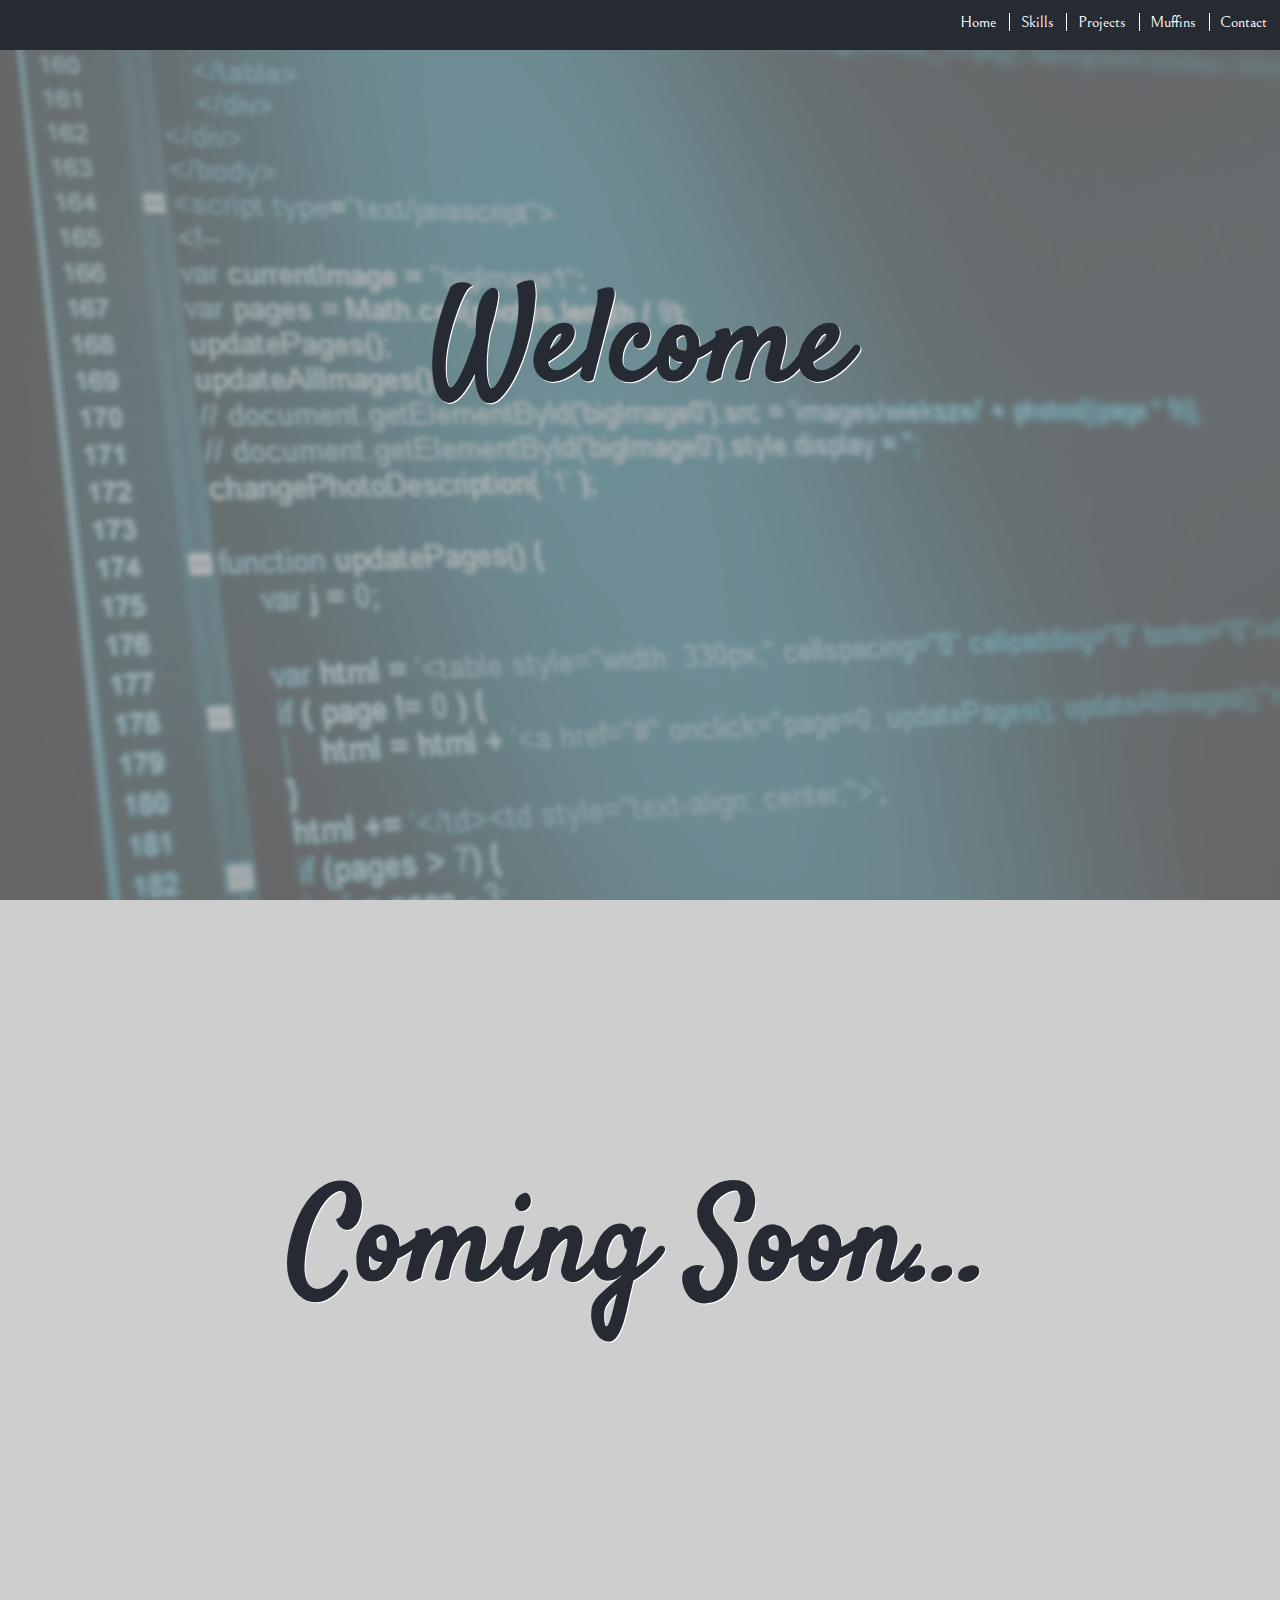
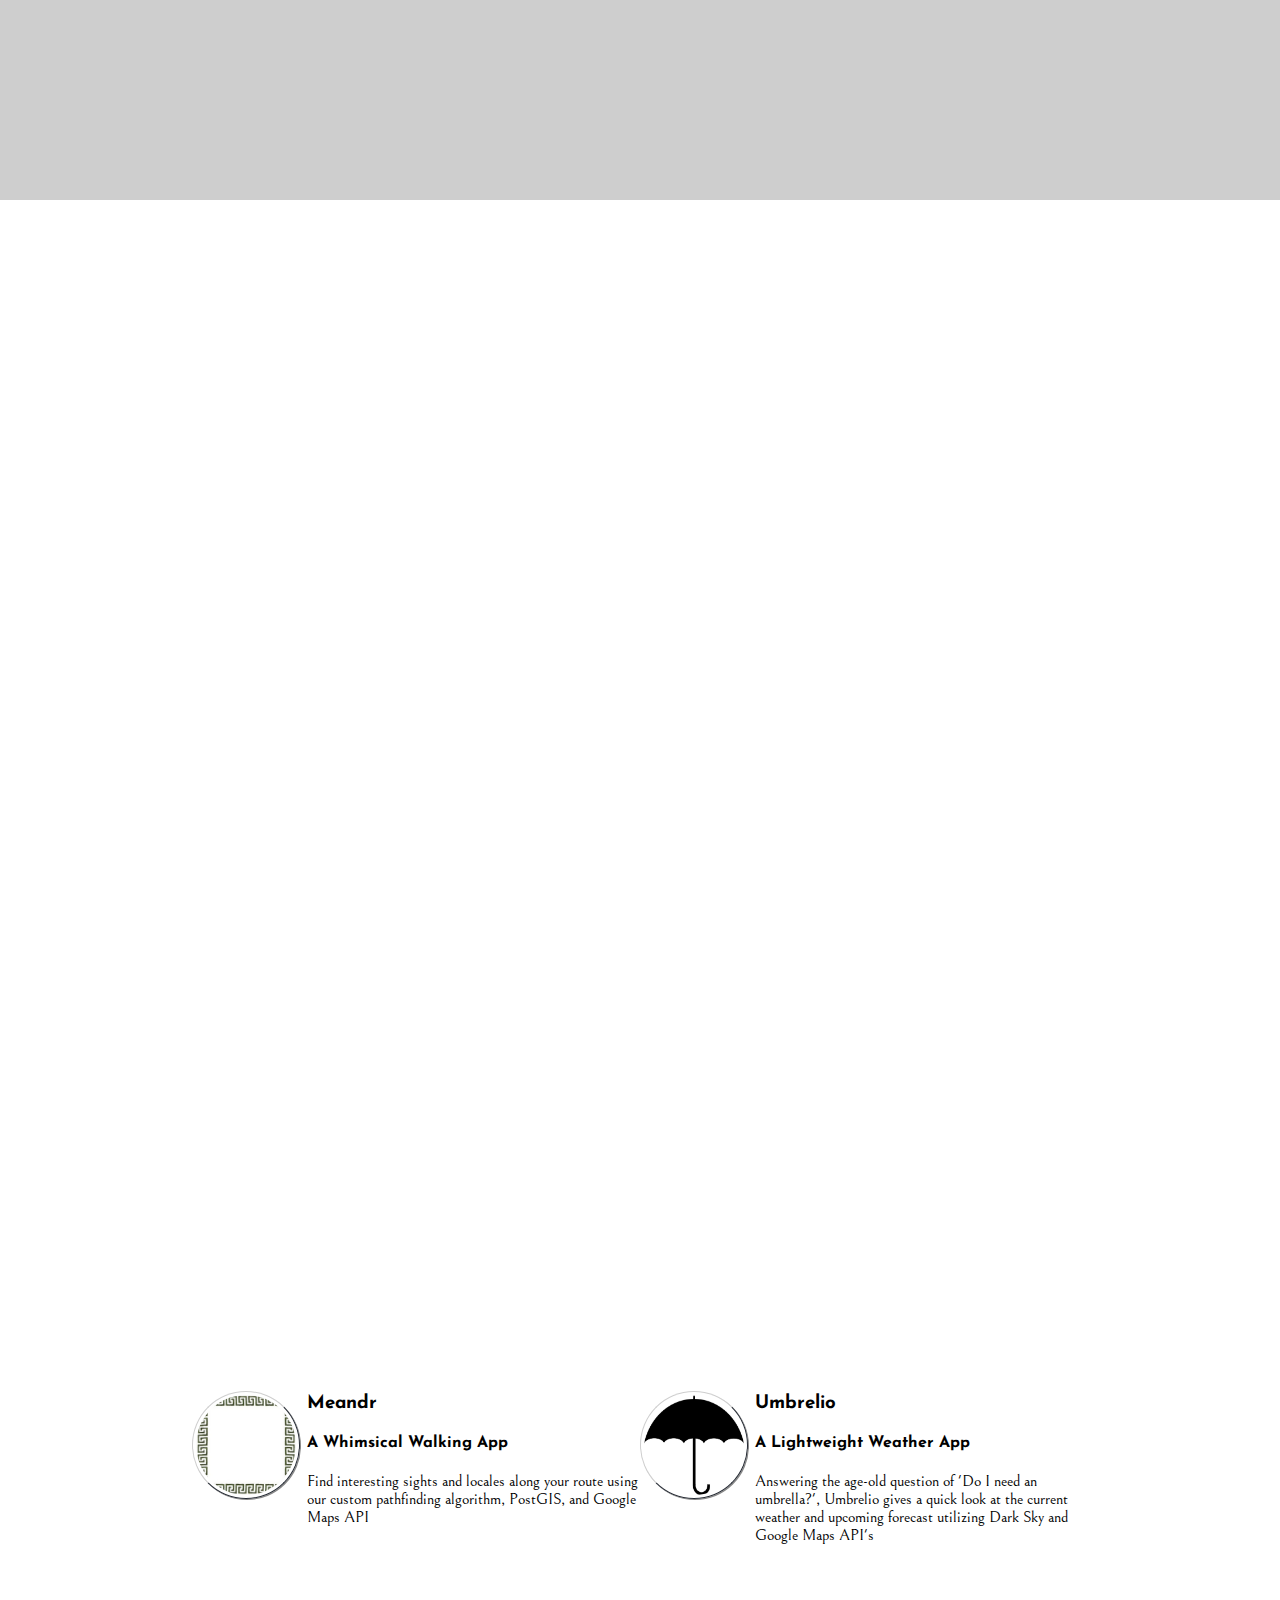
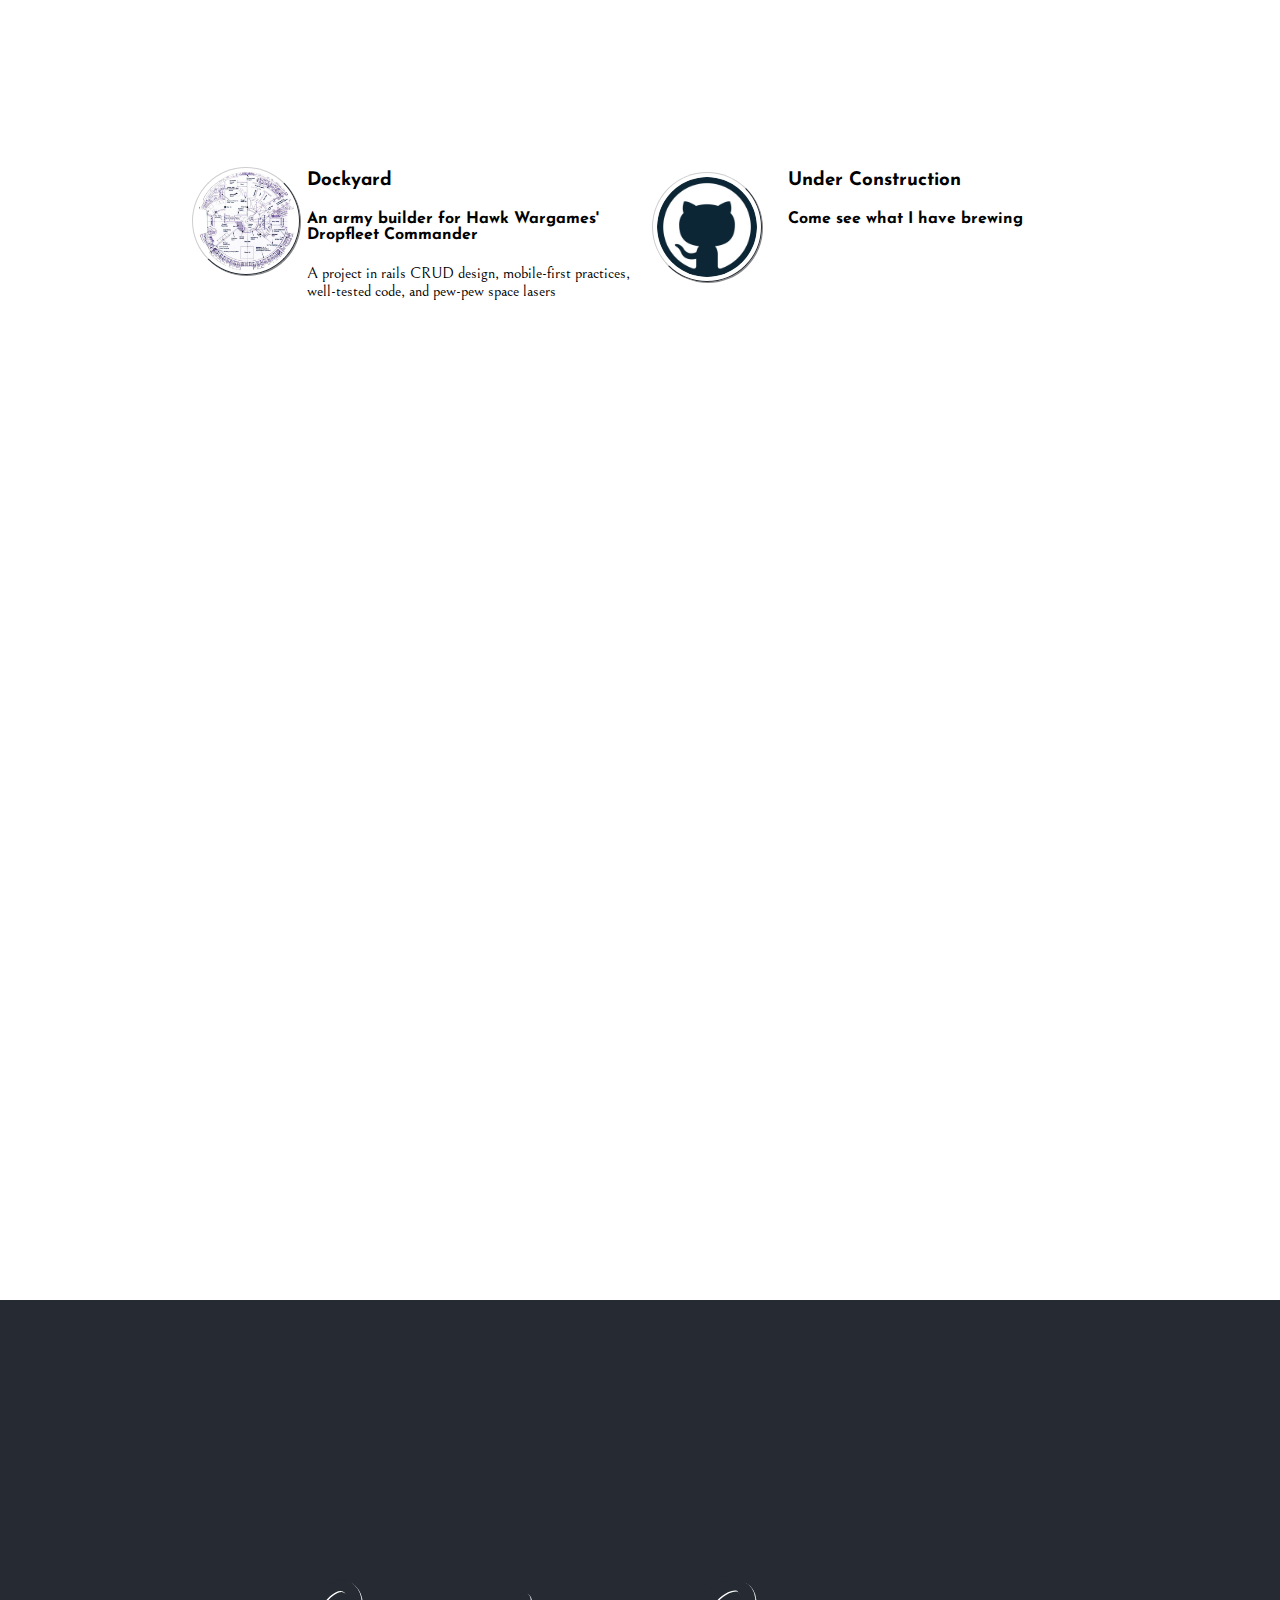
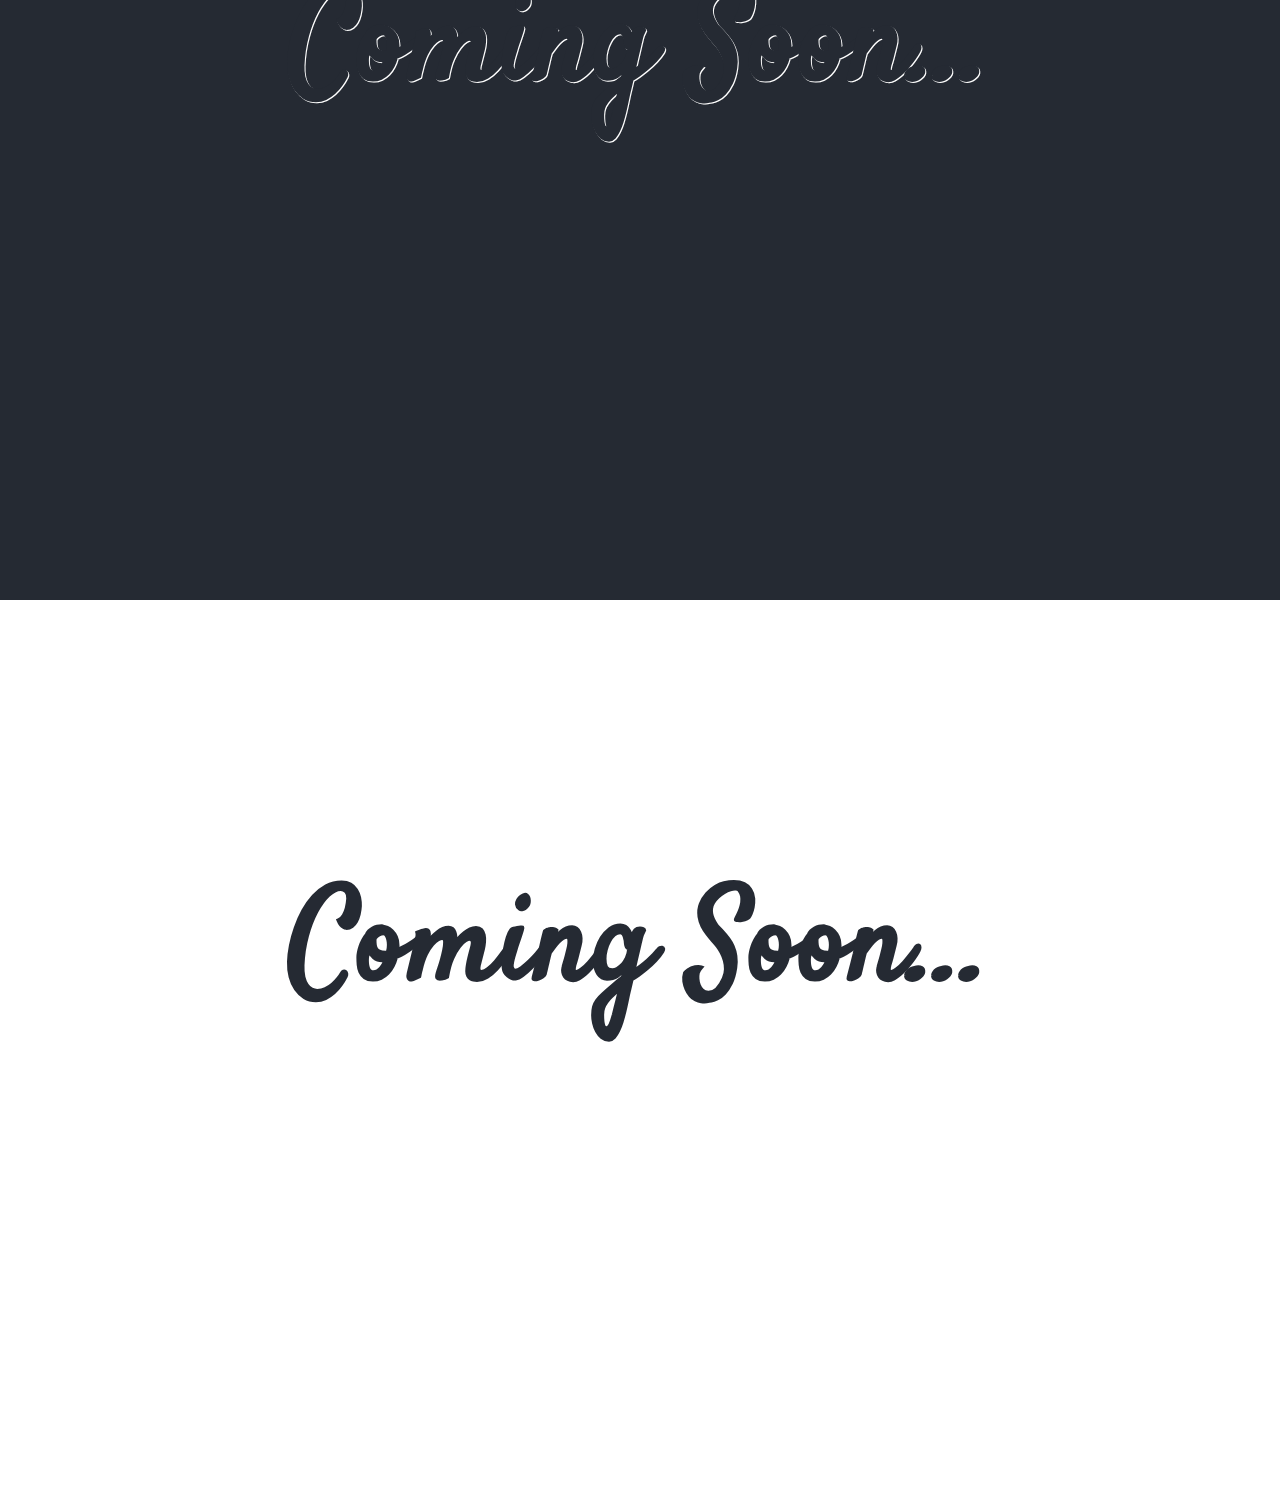
==== commit cafe81c6: "dockyard description update" ====
--- a/index.html
+++ b/index.html
@@ -60,7 +60,7 @@
 				<section class="project-text">
 					<h3>Dockyard</h3>
 					<h4>An army builder for Hawk Wargames' Dropfleet Commander</h4>
-					<p>An ongoing project in rails CRUD design, well-tested code, and pew-pew space lasers</p>
+					<p>A project in rails CRUD design, mobile-first practices, well-tested code, and pew-pew space lasers</p>
 				</section>
 			</section>
 			
--- a/assets/css/styles.css
+++ b/assets/css/styles.css
@@ -121,8 +121,17 @@
   border-left: 1px solid #cecece;
   border-right: 1px solid #252a33;
   border-bottom: 1px solid #252a33;
-  box-shadow: 2px 2px #888888;
+  box-shadow: 1px 1px #888888;
 	padding: 3% 3% 3% 3%;
+	transition: 0.5s ease;
+}
+
+.project img:active {
+	box-shadow: inset 1px 1px #888888;
+	border-top: 1px solid #252a33;
+	border-left: 1px solid #252a33;
+	border-right: 1px solid #cecece;
+	border-bottom: 1px solid #cecece;
 }
 
 
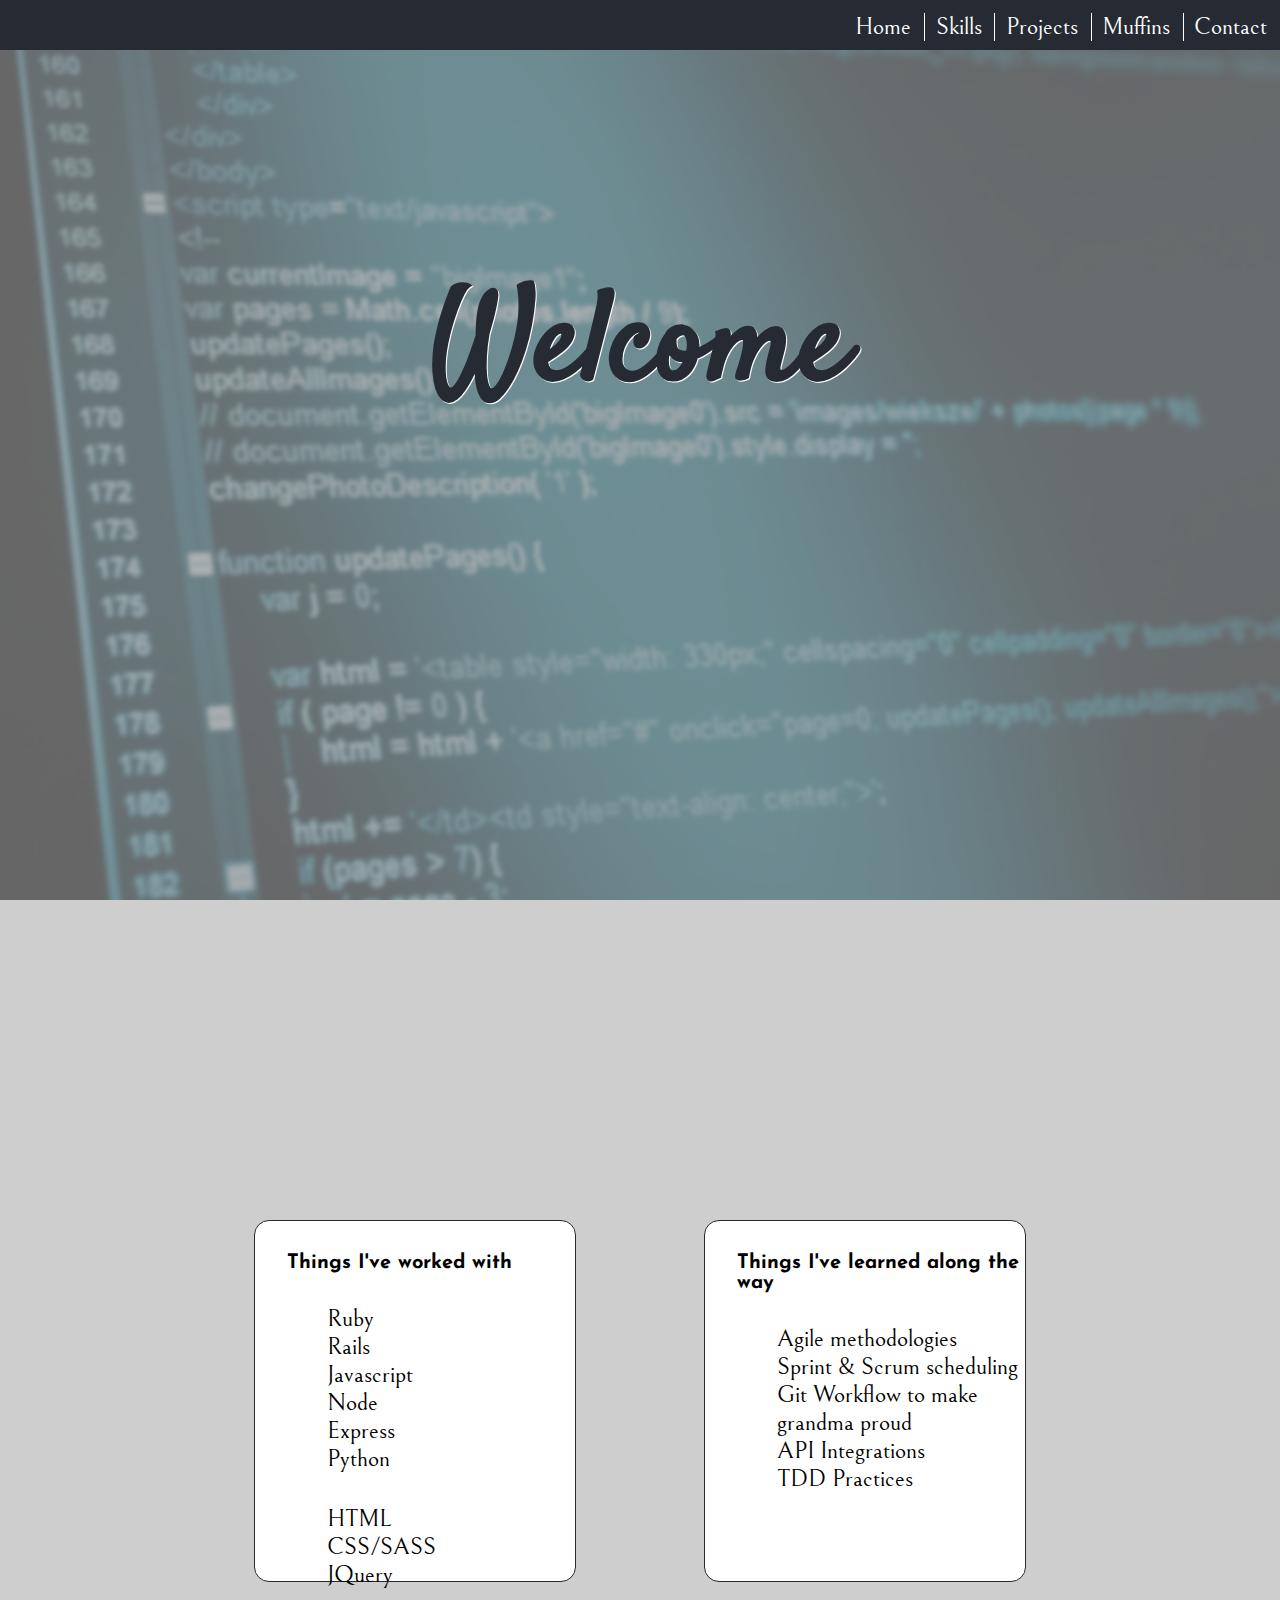
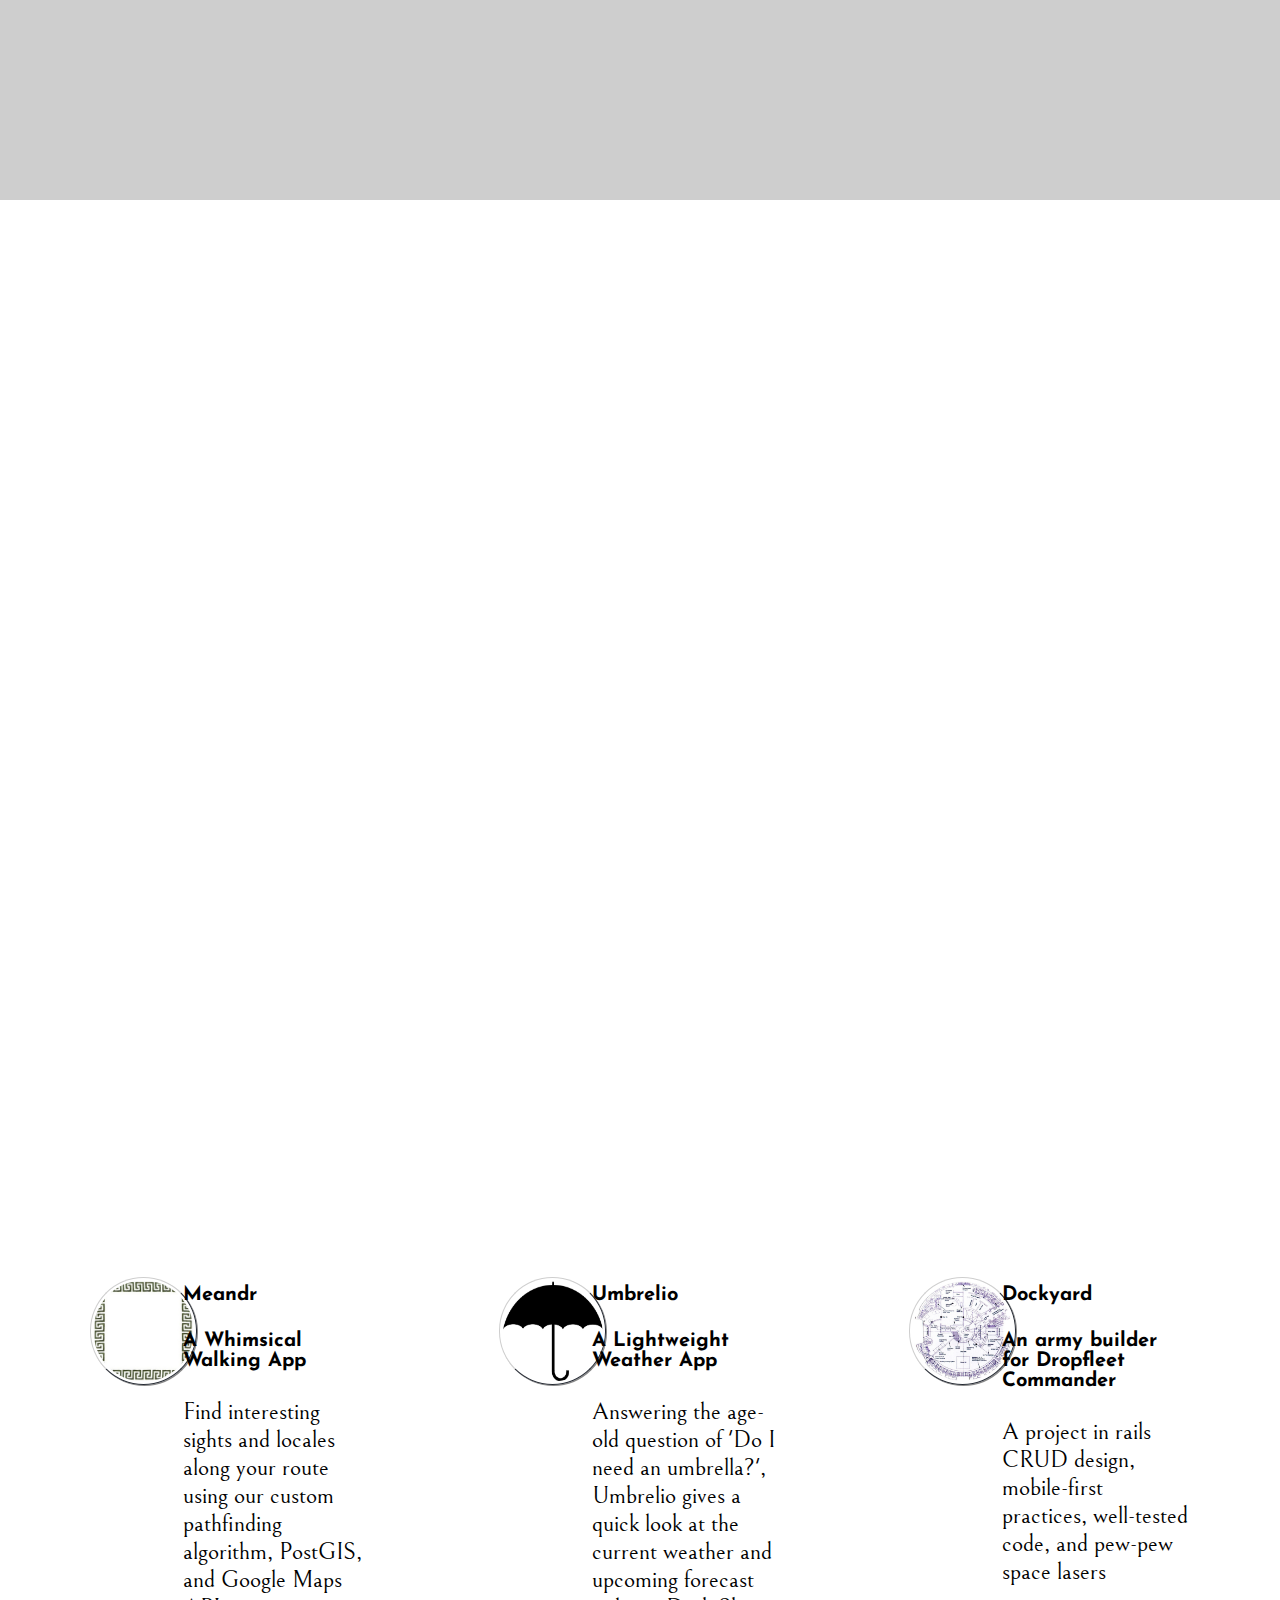
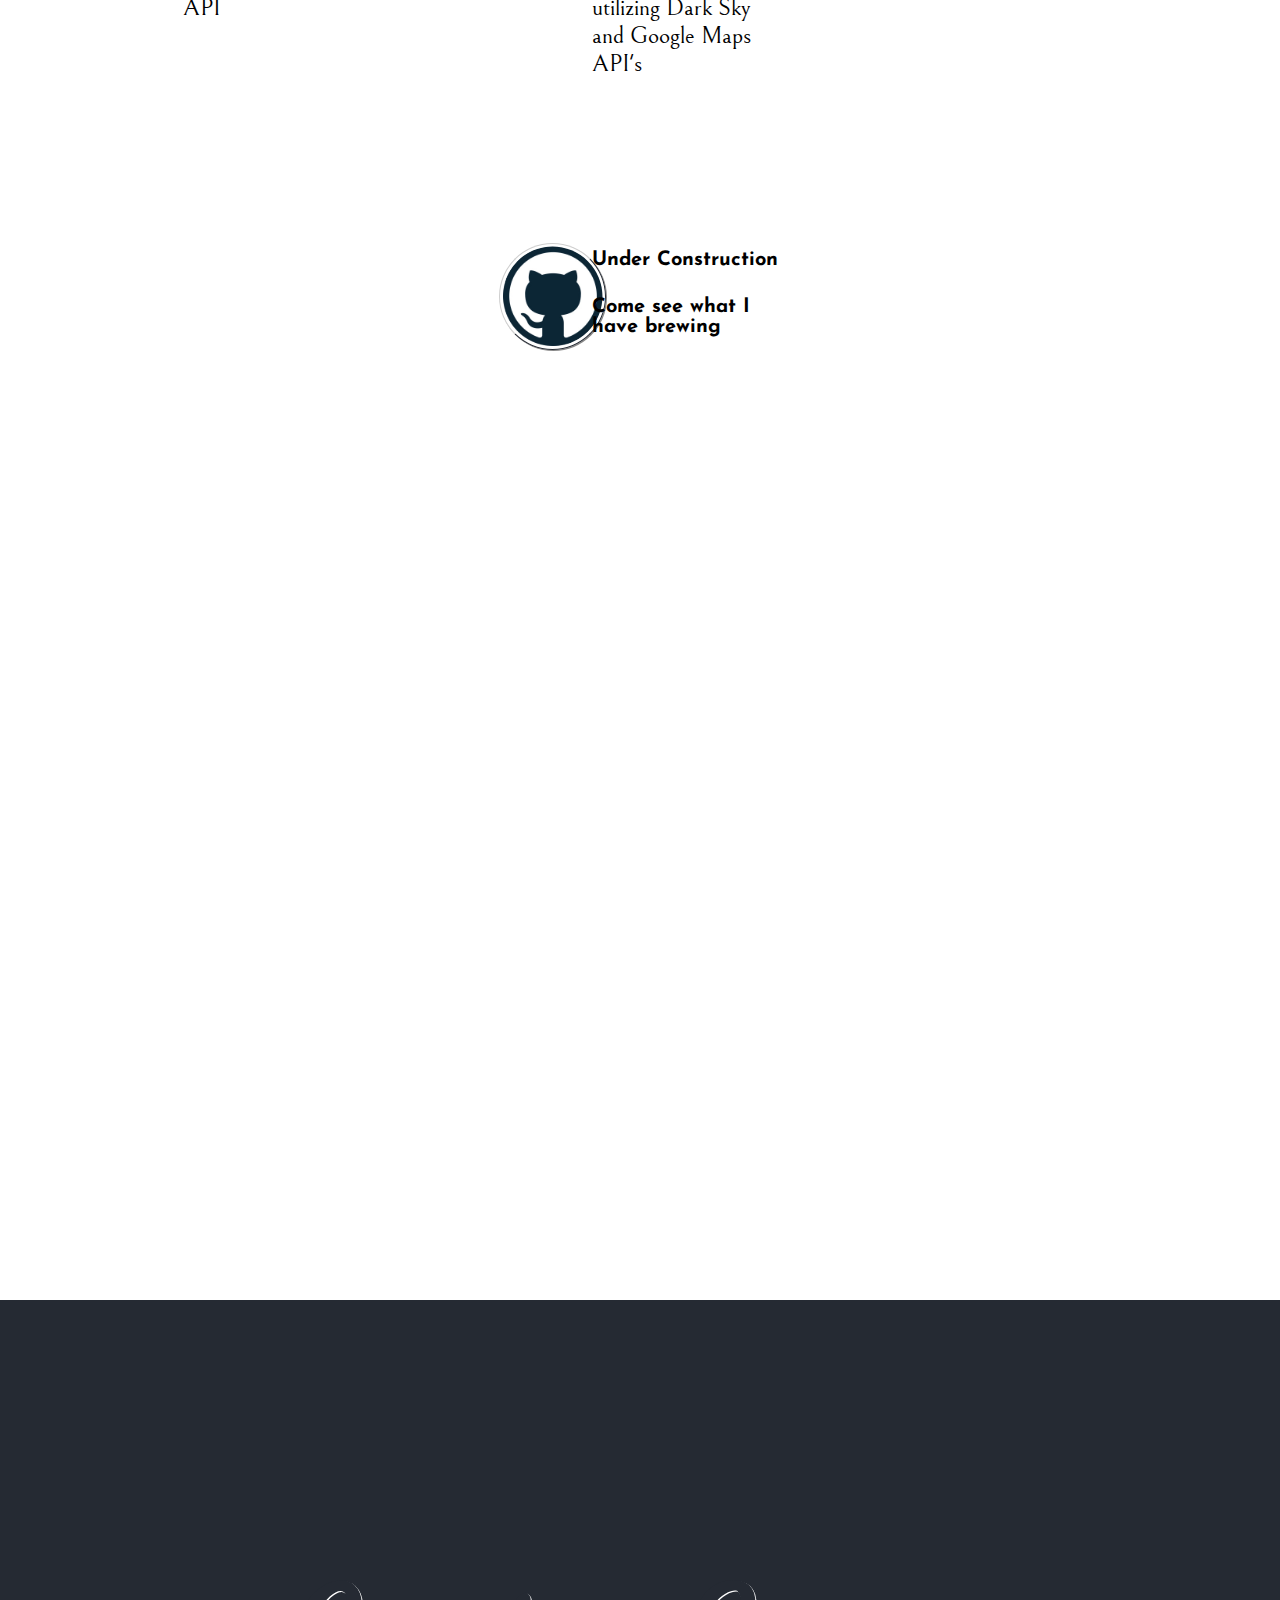
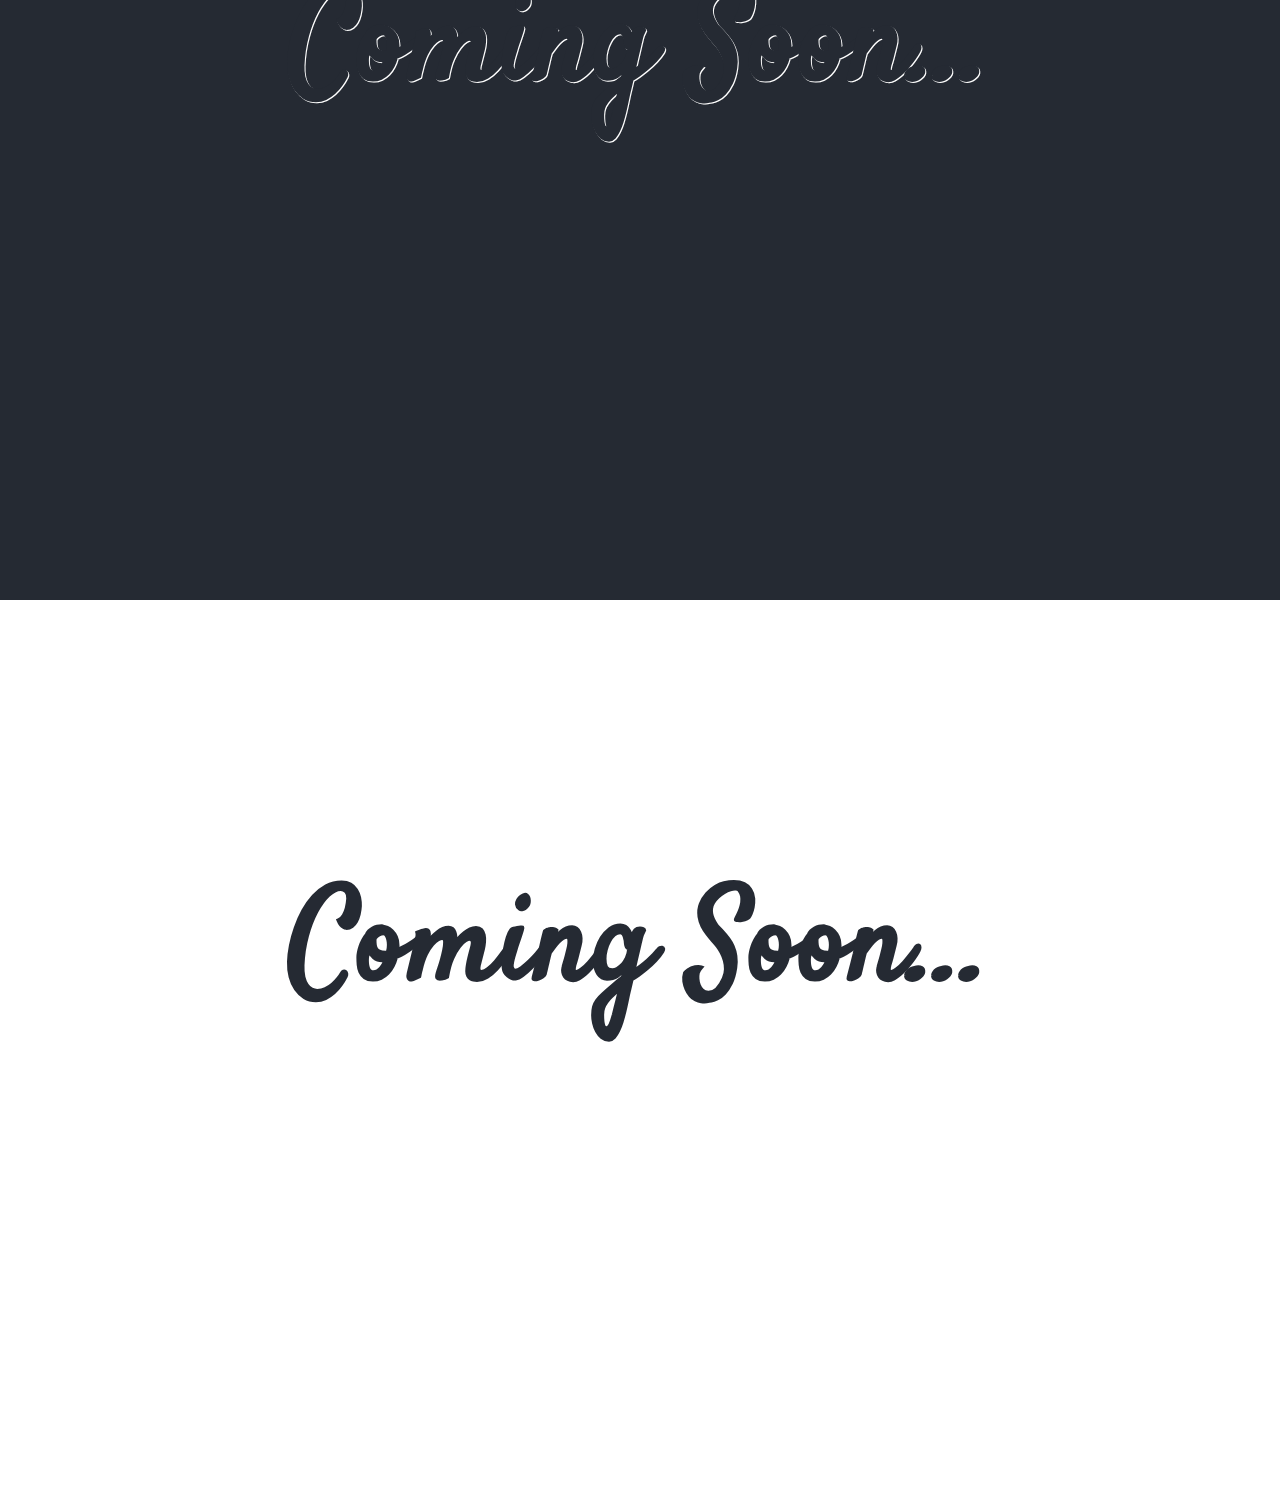
==== commit 6d972f7f: "add skill lists" ====
--- a/index.html
+++ b/index.html
@@ -7,6 +7,7 @@
 	<script type="text/javascript" src="./assets/js/application.js"></script>
 </head>
 <body>
+	
 	<header>
 		<nav>
 			<a href="index.html#splash">Home</a>
@@ -16,71 +17,102 @@
 			<a href="index.html#contact">Contact</a>
 		</nav>
 	</header>
+	
 	<section class="splash">
 		<h1>Welcome</h1>
 	</section>
+	
 	<section class="skills">
-				<h1>Coming Soon...</h1>
-	</section>	
+		<div class="skill-box">
+			<h3>Things I've worked with</h3>
+			<ul>
+				<li>Ruby</li>
+				<li>Rails</li>
+				<li>Javascript</li>
+				<li>Node</li>
+				<li>Express</li>
+				<li>Python</li>
+			</ul>
+			<ul>
+				<li>HTML</li>
+				<li>CSS/SASS</li>
+				<li>JQuery</li>
+			</ul>
+		</div>
+
+		<div class="skill-box">
+			<h3>Things I've learned along the way</h3>
+			<ul>
+				<li>Agile methodologies</li>
+				<li>Sprint & Scrum scheduling</li>
+				<li>Git Workflow to make grandma proud</li>
+				<li>API Integrations</li>
+				<li>TDD Practices</li>
+			</ul>
+		</div>
+	</section>
+
 	<section class="divider"></section>
-		<section class="projects">
-			
-			<section class="project">
-				<section class="project-image">
-					<a target="_blank" href="https://meandr.herokuapp.com">
-						<img src="assets/static/images/meander.jpeg">
-					</a>
-				</section>	
-				<section class="project-text">
-					<h3>Meandr</h3>
-					<h4>A Whimsical Walking App</h4>
-					<p>Find interesting sights and locales along your route using our custom pathfinding algorithm, PostGIS, and Google Maps API</p>
-				</section>
-			</section>
-			
-			<section class="project">
-				<section class="project-image">
-					<a target="_blank" href="https://umbrelio.herokuapp.com">
-						<img src="assets/static/images/umbrella.jpeg">
-					</a>	 
-				</section>
-				<section class="project-text">
-					<h3>Umbrelio</h3>
-					<h4>A Lightweight Weather App</h4>
-					<p>Answering the age-old question of 'Do I need an umbrella?', Umbrelio gives a quick look at the current weather and upcoming forecast utilizing Dark Sky and Google Maps API's</p>
-				</section>
-			</section>
-			
-			<section class="project">
-				<section class="project-image">	
-					<a target="_blank" href="https://dockyard.herokuapp.com">
-						<img src="assets/static/images/spaceship.jpeg">
-					</a>
-				</section> 
-				<section class="project-text">
-					<h3>Dockyard</h3>
-					<h4>An army builder for Hawk Wargames' Dropfleet Commander</h4>
-					<p>A project in rails CRUD design, mobile-first practices, well-tested code, and pew-pew space lasers</p>
-				</section>
-			</section>
-			
-			<section class="project">
-				<section class="project-image">	
-					<a target="_blank" href="https://github.com/Joel-B-Williams">
-						<img src="assets/static/images/github.jpeg">
-					</a>
-				</section> 
-				<section class="project-text">
-					<h3>Under Construction</h3>
-					<h4>Come see what I have brewing</h4>
-				</section>
-			</section>
+
+	<section class="projects">
+		<section class="project">
+			<div class="project-image">
+				<a target="_blank" href="https://meandr.herokuapp.com">
+					<img src="assets/static/images/meander.jpeg">
+				</a>
+			</div>	
+			<div class="project-text">
+				<h3>Meandr</h3>
+				<h4>A Whimsical Walking App</h4>
+				<p>Find interesting sights and locales along your route using our custom pathfinding algorithm, PostGIS, and Google Maps API</p>
+			</div>
+		</section>
+		
+		<section class="project">
+			<div class="project-image">
+				<a target="_blank" href="https://umbrelio.herokuapp.com">
+					<img src="assets/static/images/umbrella.jpeg">
+				</a>	 
+			</div>
+			<div class="project-text">
+				<h3>Umbrelio</h3>
+				<h4>A Lightweight Weather App</h4>
+				<p>Answering the age-old question of 'Do I need an umbrella?', Umbrelio gives a quick look at the current weather and upcoming forecast utilizing Dark Sky and Google Maps API's</p>
+			</div>
+		</section>
+		
+		<section class="project">
+			<div class="project-image">	
+				<a target="_blank" href="https://dockyard.herokuapp.com">
+					<img src="assets/static/images/spaceship.jpeg">
+				</a>
+			</div> 
+			<div class="project-text">
+				<h3>Dockyard</h3>
+				<h4>An army builder for Dropfleet Commander</h4>
+				<p>A project in rails CRUD design, mobile-first practices, well-tested code, and pew-pew space lasers</p>
+			</div>
+		</section>
+		
+		<section class="project">
+			<div class="project-image">	
+				<a target="_blank" href="https://github.com/Joel-B-Williams">
+					<img src="assets/static/images/github.jpeg">
+				</a>
+			</div> 
+			<div class="project-text">
+				<h3>Under Construction</h3>
+				<h4>Come see what I have brewing</h4>
+			</div>
+		</section>
 	</section>
 	
 	<section class="divider"></section>
+	
 	<section class="muffins">
 			<h1>Coming Soon...</h1>
 	</section>
+	
 	<section class="divider contact">
 				<h1>Coming Soon...</h1>
 	</section>
--- a/assets/css/styles.css
+++ b/assets/css/styles.css
@@ -18,6 +18,21 @@
 
 h2, h3, h4, h5, h6 {
 	font-family: 'Josefin Sans', sans-serif;
+	font-size: 1.25em;
+}
+
+p {
+	font-size: 1.5em;
+}
+
+ul {
+	display: inline-block;
+	vertical-align: top;
+}
+
+li {
+	list-style: none;
+	font-size: 1.5em;
 }
 
 /*HEADER/NAV BAR*/
@@ -34,6 +49,7 @@
 a {
 	text-decoration: none;
 	color: white;
+	font-size: 1.5em;
 }
 
 a:hover {
@@ -73,9 +89,25 @@
   height: 100%;
   width: 100%;
 }
+
 /* SKILLS SECTION */
 .skills {
 	background: #cecece;
+	display: flex;
+	justify-content: center;
+}
+
+.skill-box{
+	border: solid #252a33 1px;
+	border-radius: 15px;
+	width: 25%;
+	height: 40%;
+	margin: 25% 5% 0 5%;
+	background: white;
+}
+
+.skill-box > *{
+	margin: 10% 0 0 10%;
 }
 
 /* PROJECTS SECTION*/
@@ -87,12 +119,6 @@
 	flex-wrap: wrap;
 }
 
-/* .projects {
-	background: white;
-	display: flex;
-	justify-content: space-around;
-} */
-
 .project-image {
 	width: 30%;
 }
@@ -103,8 +129,8 @@
 
 .project {
 	display: flex;
-	width: 35%;	
-	margin: 15% 0 0 0;
+	width: 22%;	
+	margin: 10% 5% 0 5%;
 }
 
 .project a {
@@ -123,10 +149,12 @@
   border-bottom: 1px solid #252a33;
   box-shadow: 1px 1px #888888;
 	padding: 3% 3% 3% 3%;
-	transition: 0.5s ease;
+	transition: 0.25s ease;
 }
 
 .project img:active {
+	height: 99px;
+	width: 99px;
 	box-shadow: inset 1px 1px #888888;
 	border-top: 1px solid #252a33;
 	border-left: 1px solid #252a33;
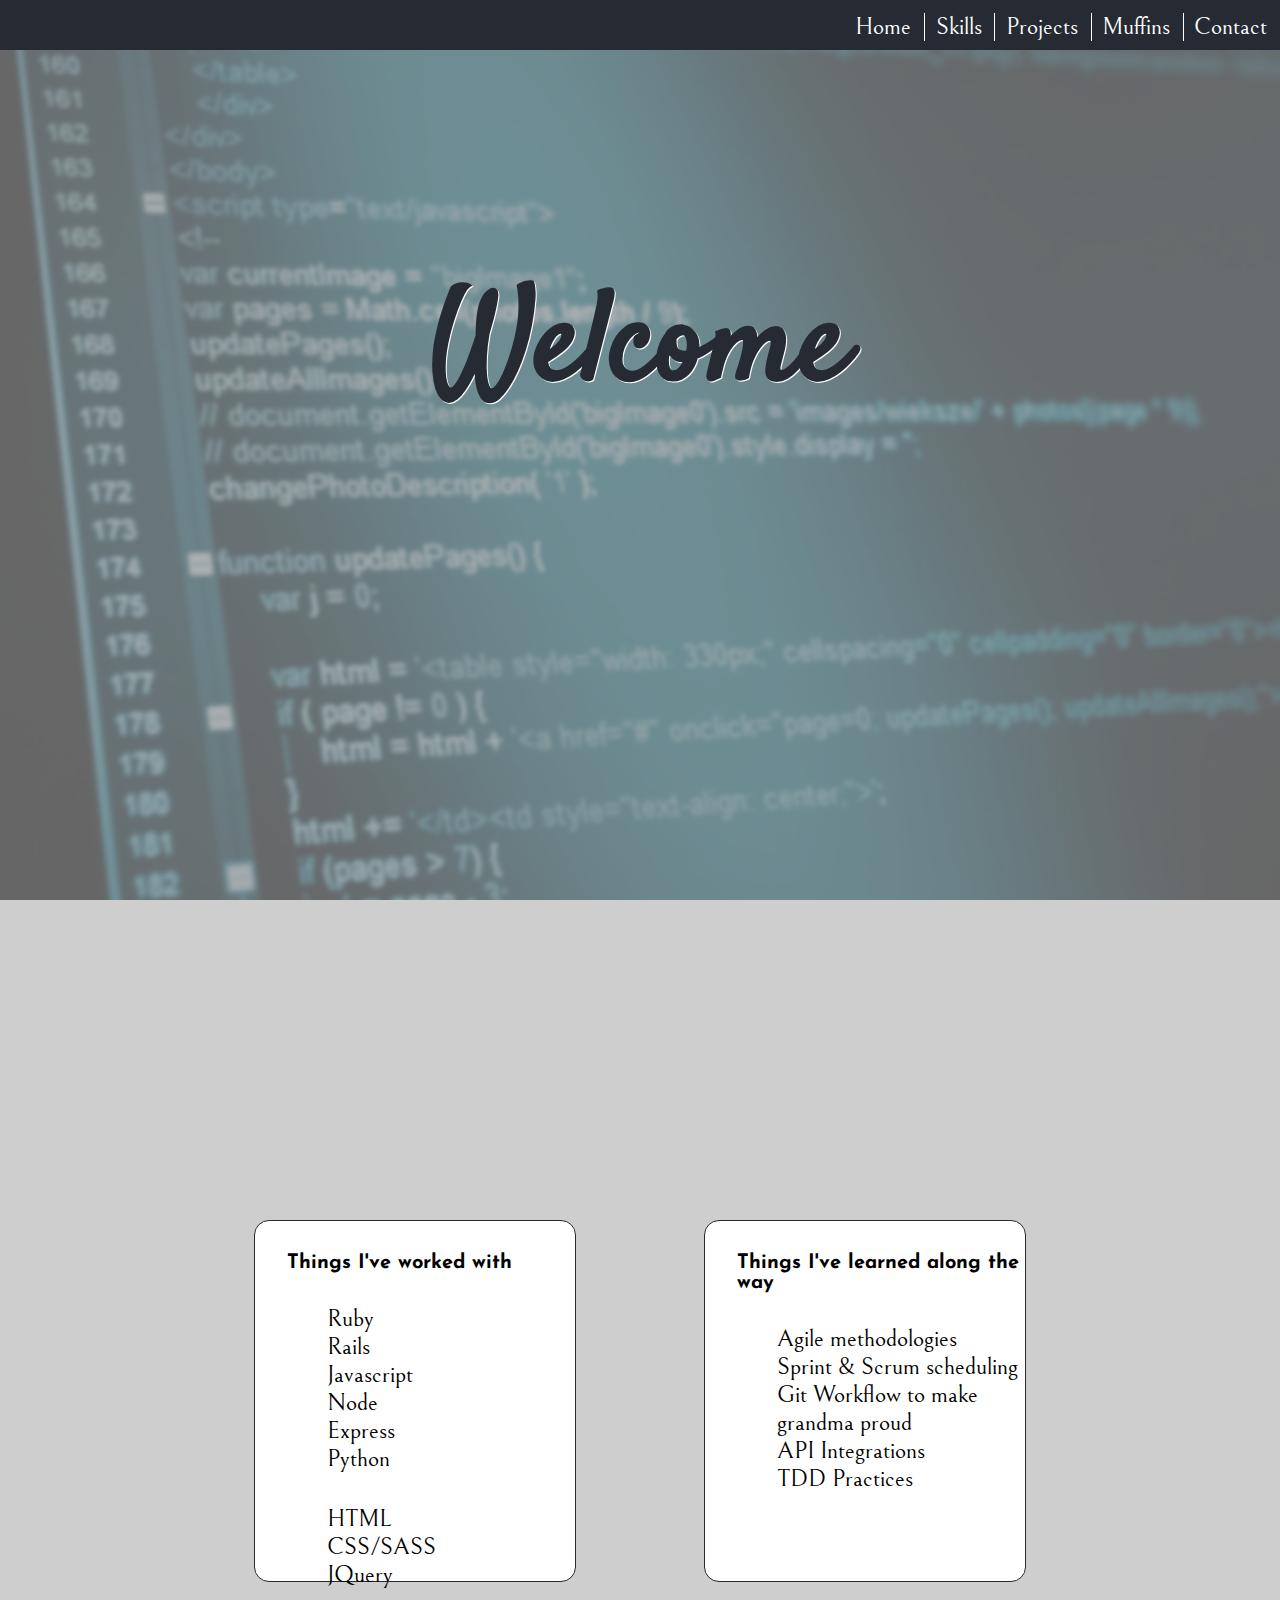
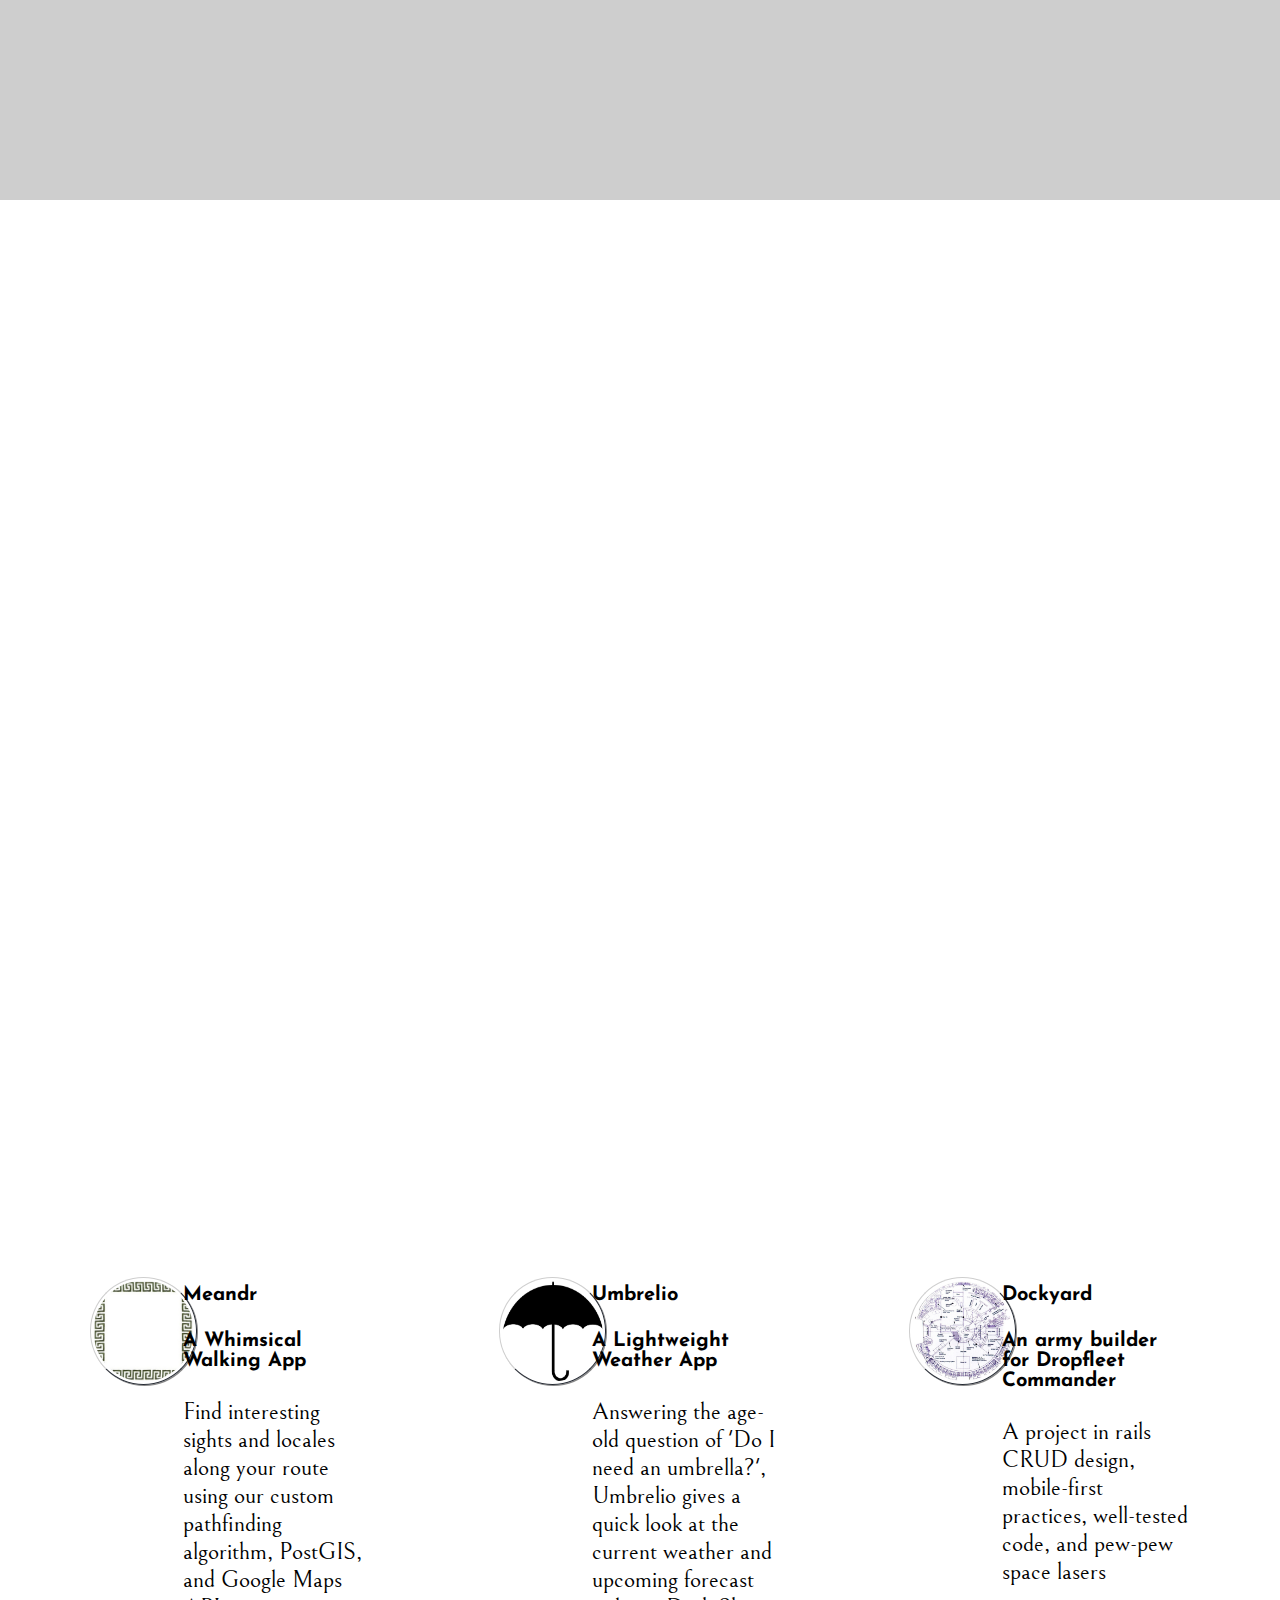
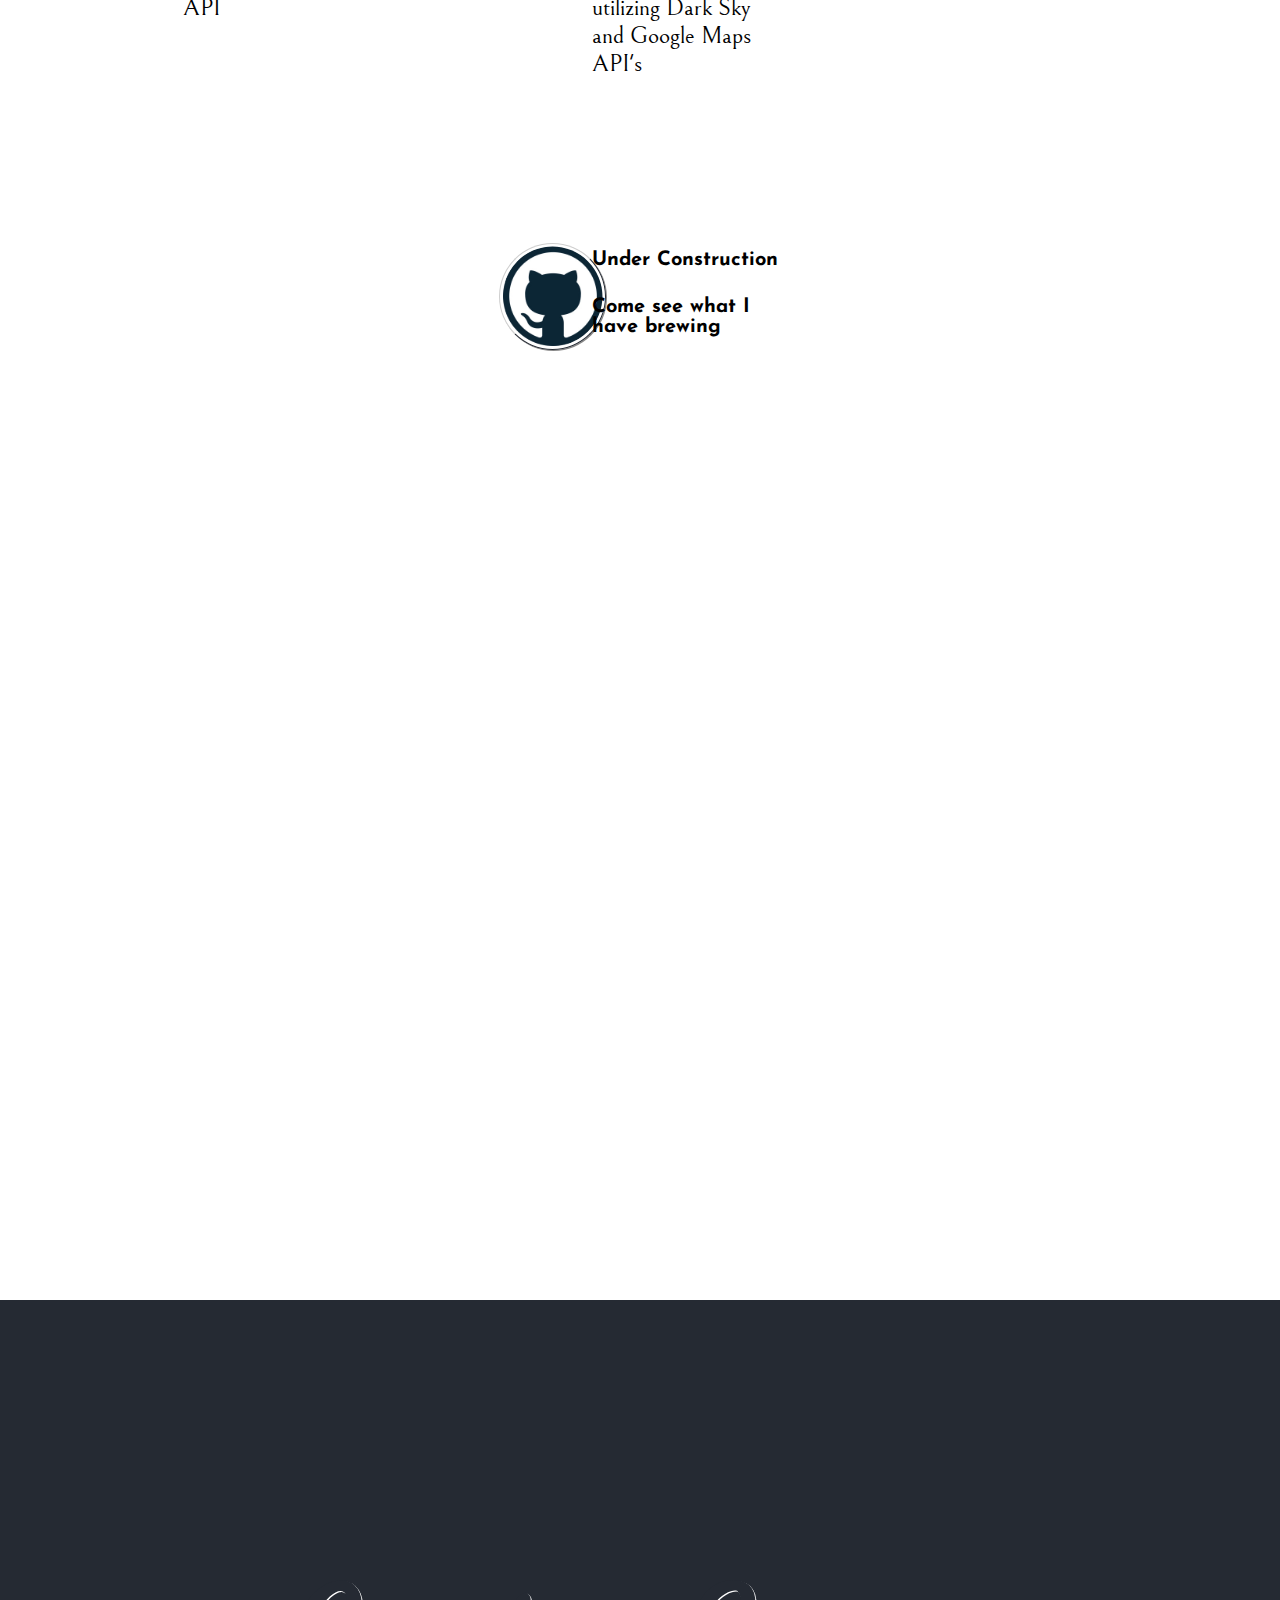
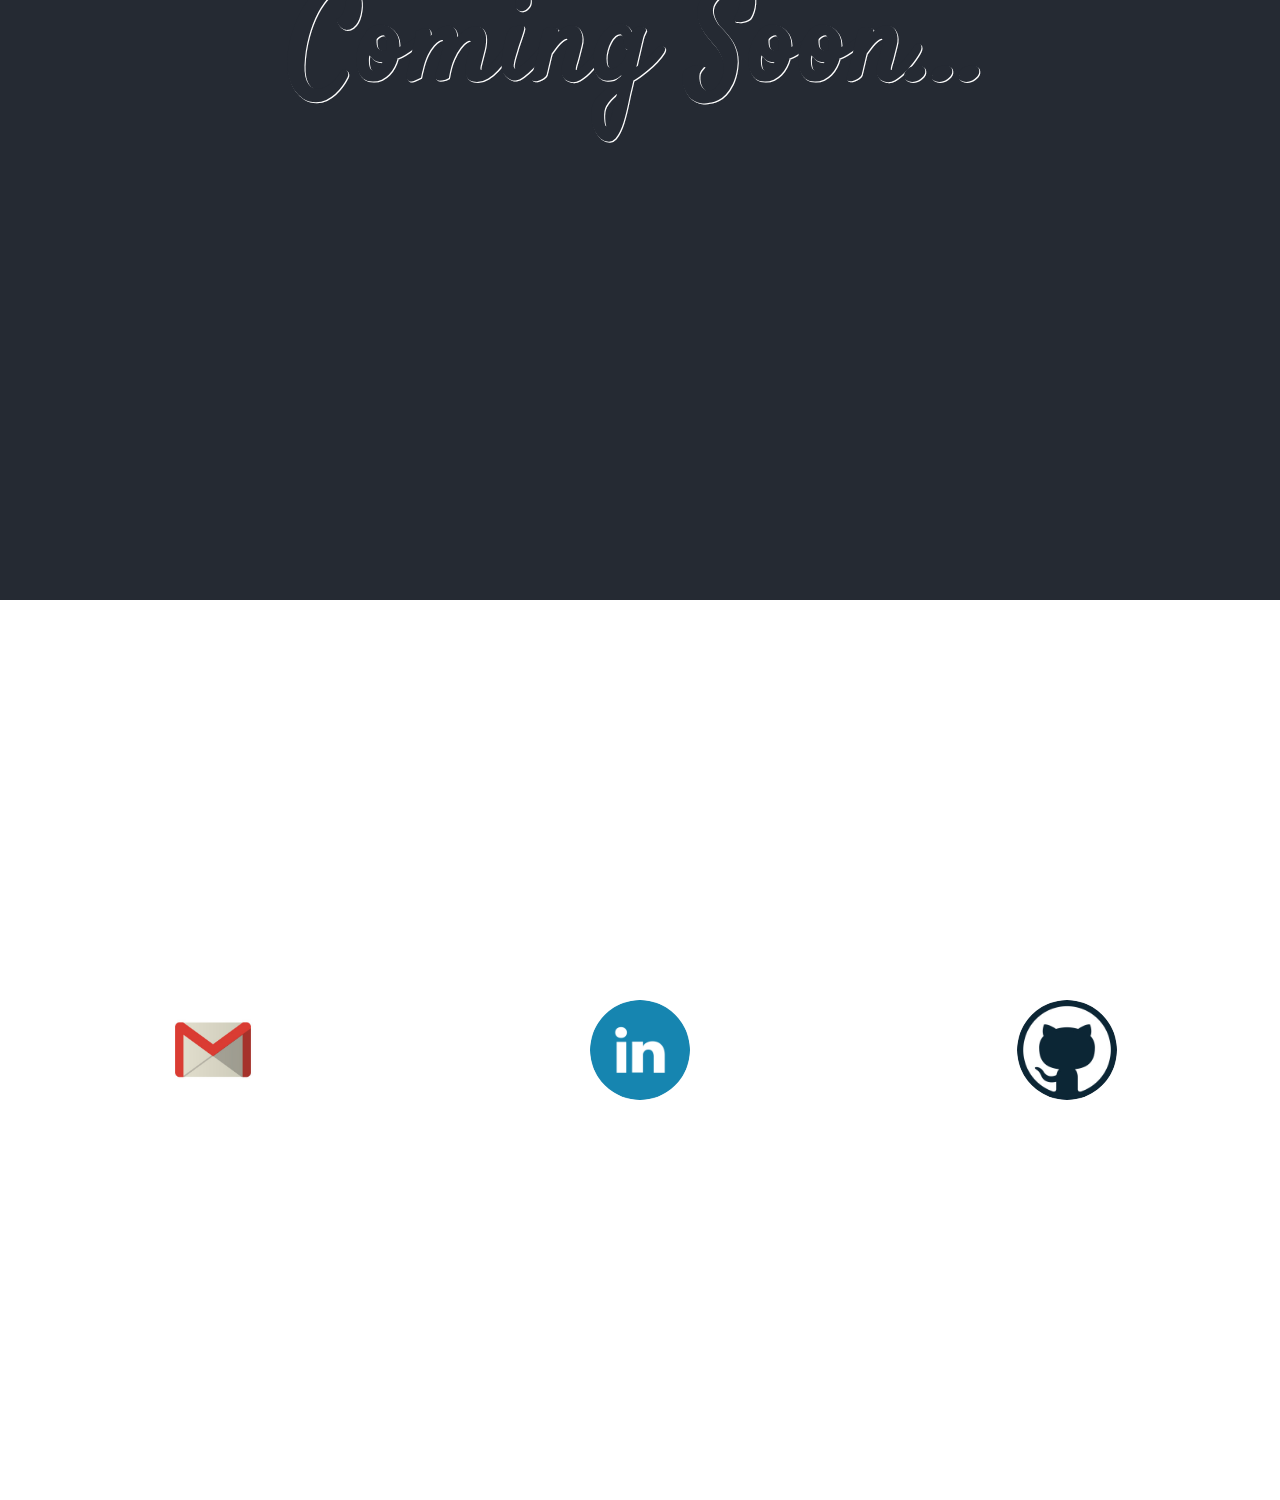
==== commit 022b01f5: "contact section" ====
--- a/index.html
+++ b/index.html
@@ -114,7 +114,21 @@
 	</section>
 	
 	<section class="divider contact">
-				<h1>Coming Soon...</h1>
+		<div class="contact-button">
+			<a target="_blank" href="mailto:joel.b.williams.is@gmail.com">
+				<img src="assets/static/images/email.jpeg" alt="Mail">
+			</a>
+		</div>
+		<div class="contact-button">
+			<a target="_blank" href="https://www.linkedin.com/in/joel-b/">
+				<img src="assets/static/images/linkedin.jpeg" alt="LinkedIn">
+			</a>
+		</div>
+		<div class="contact-button">
+			<a target="_blank" href="https://github.com/Joel-B-Williams">
+				<img src="assets/static/images/github.jpeg" alt="Githubs">
+			</a>
+		</div>
 	</section>
 </body>
 </html>--- a/assets/css/styles.css
+++ b/assets/css/styles.css
@@ -166,4 +166,29 @@
 /* MUFFINS!!! */
 .muffins {
 	background: #252a33;
+}
+
+/* CONTACT SECTION*/
+.contact {
+	display: flex;
+	justify-content: center;
+}
+
+.contact-button {
+	border-radius: 100px;
+	margin: auto;
+	overflow: hidden;
+	background: white;
+	height: 100px;
+	width: 100px;
+	border: solid white 1px;
+}
+
+.contact-button a {
+	font-size: 0em
+}
+
+.contact-button img {
+	height: 100%; 
+	width: 100%;
 }